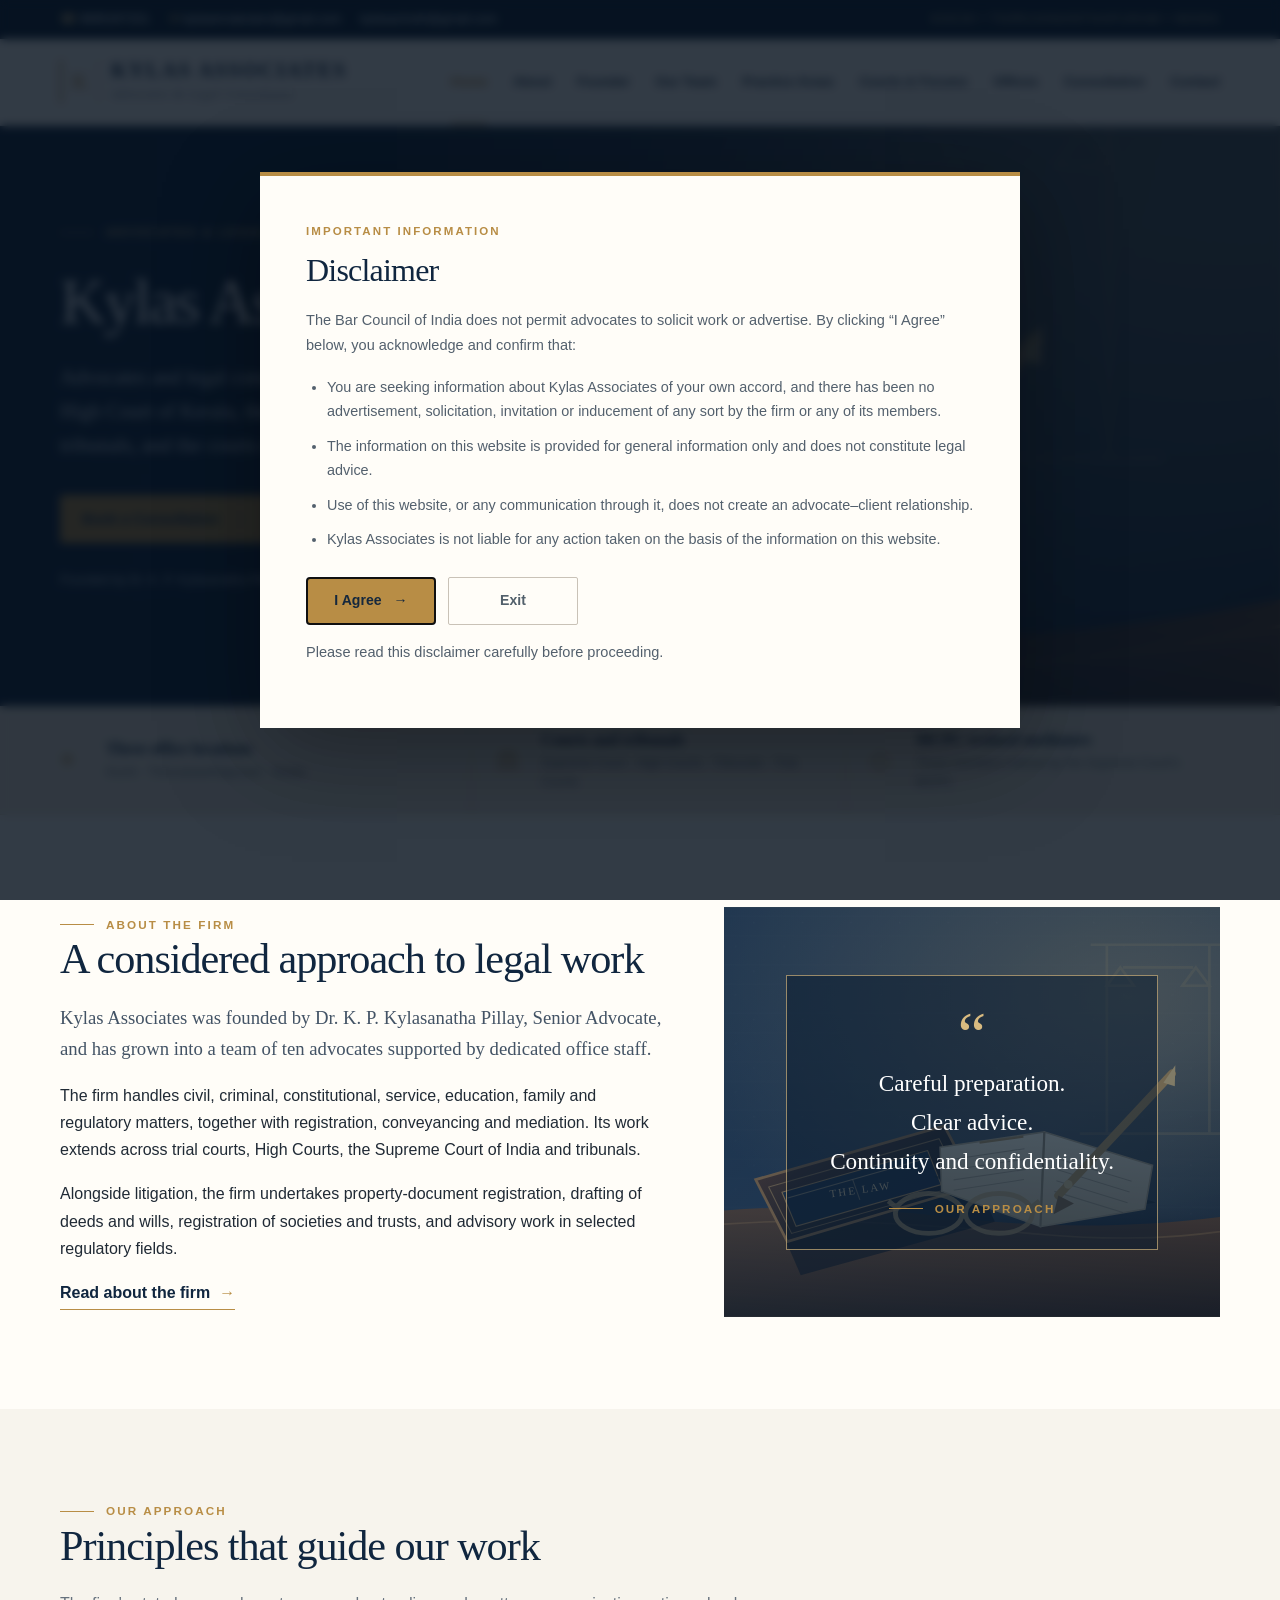
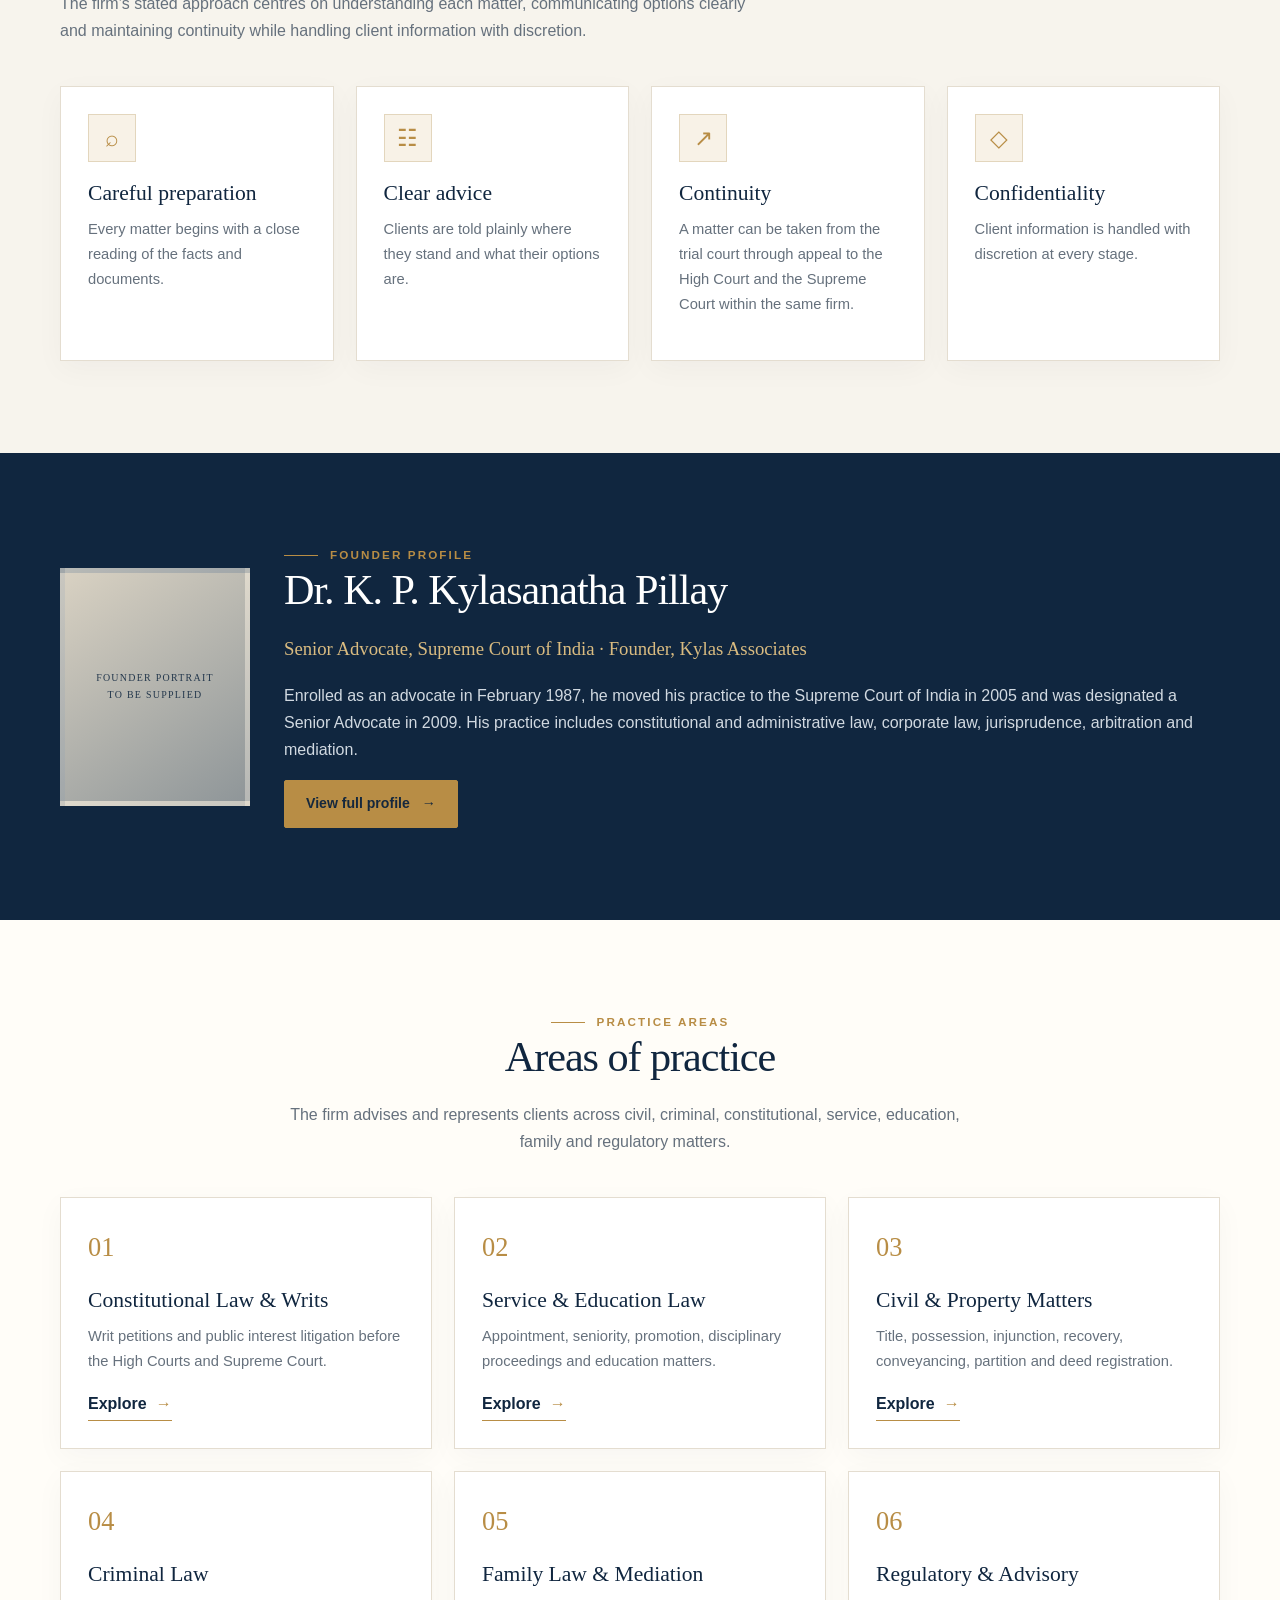
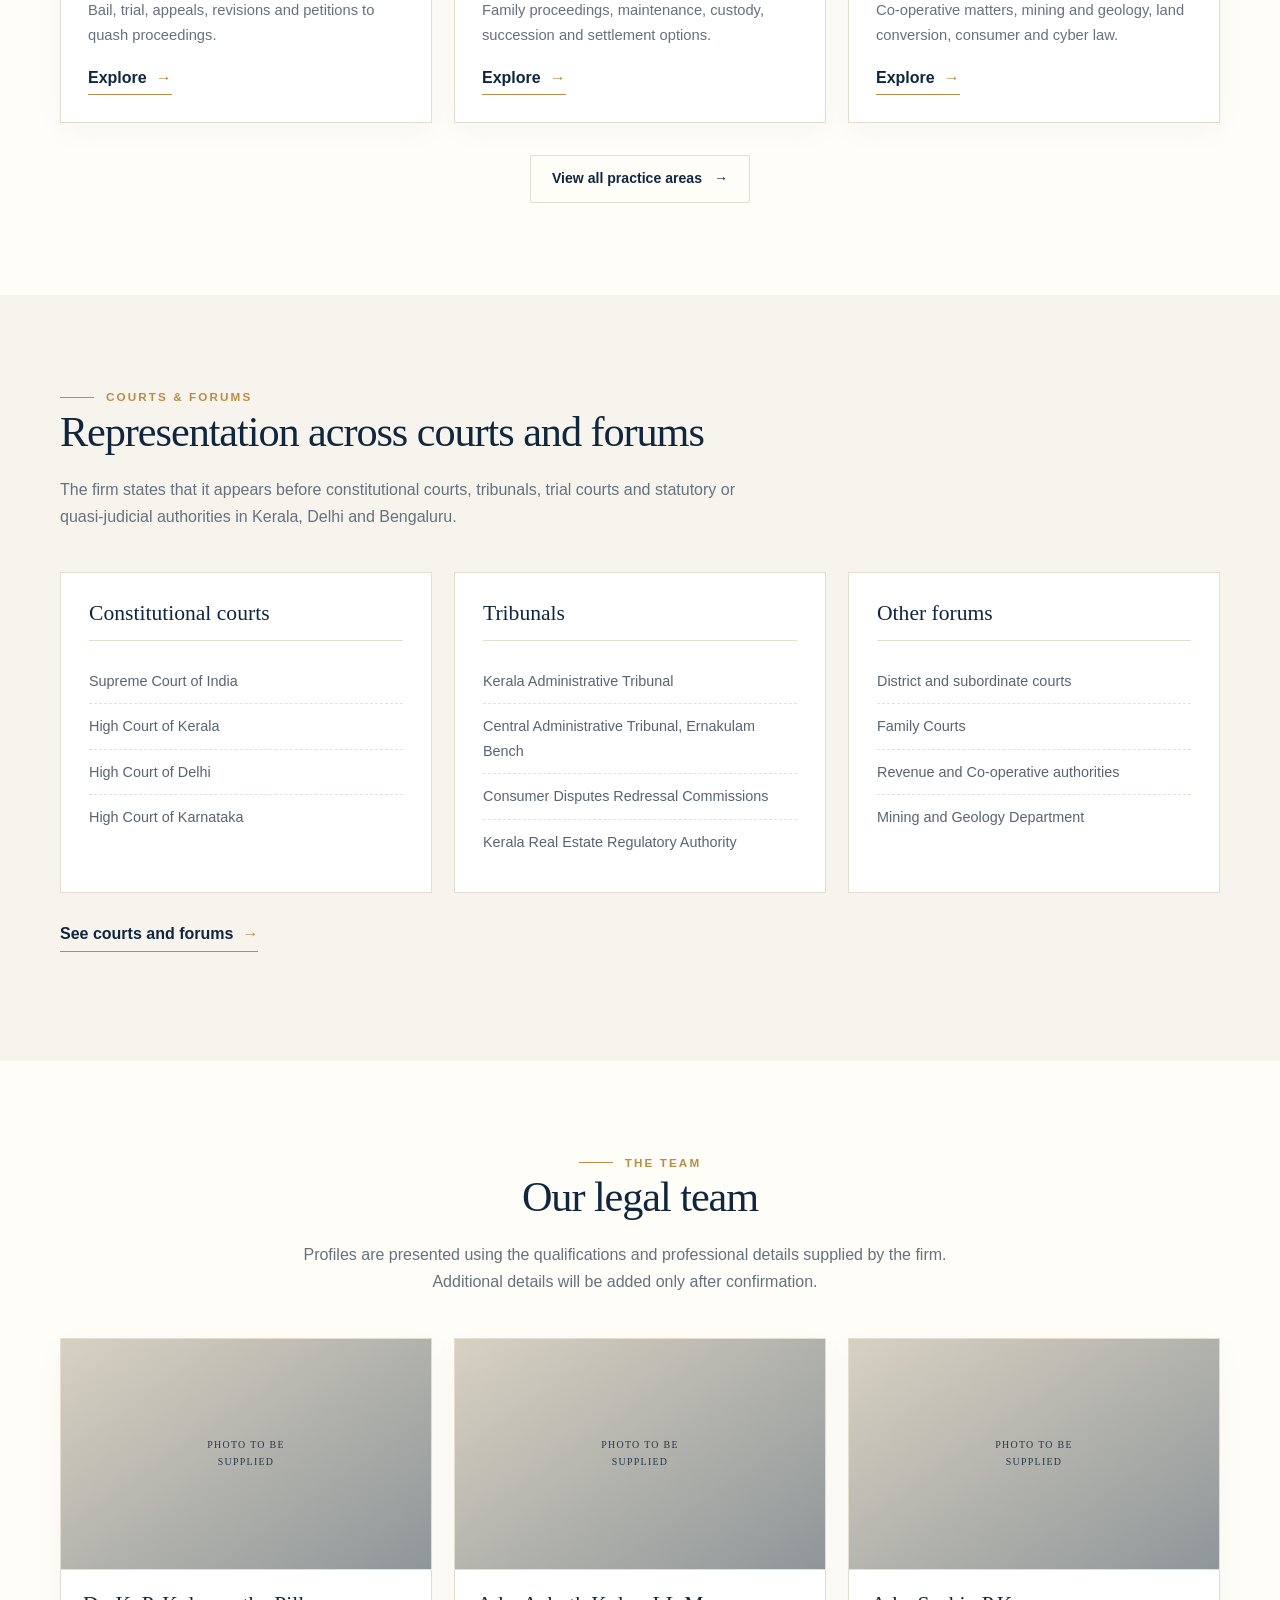
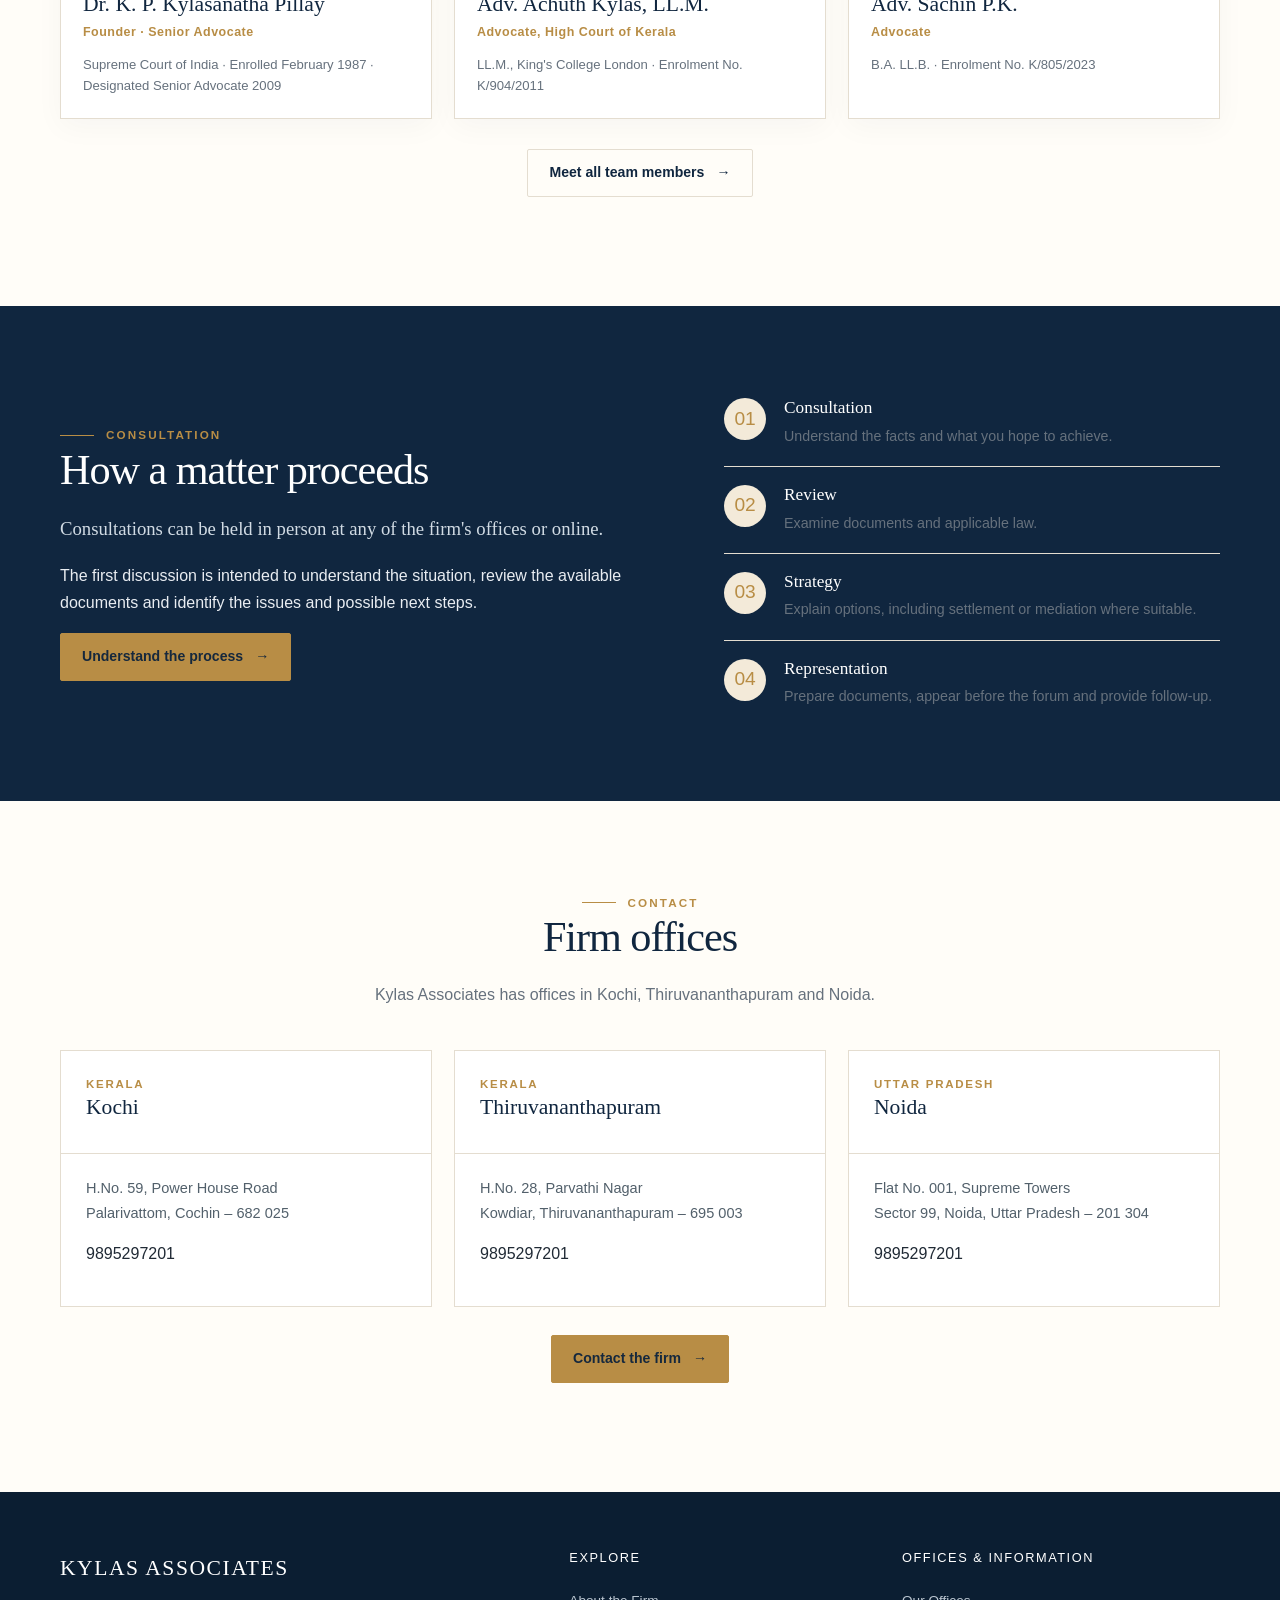
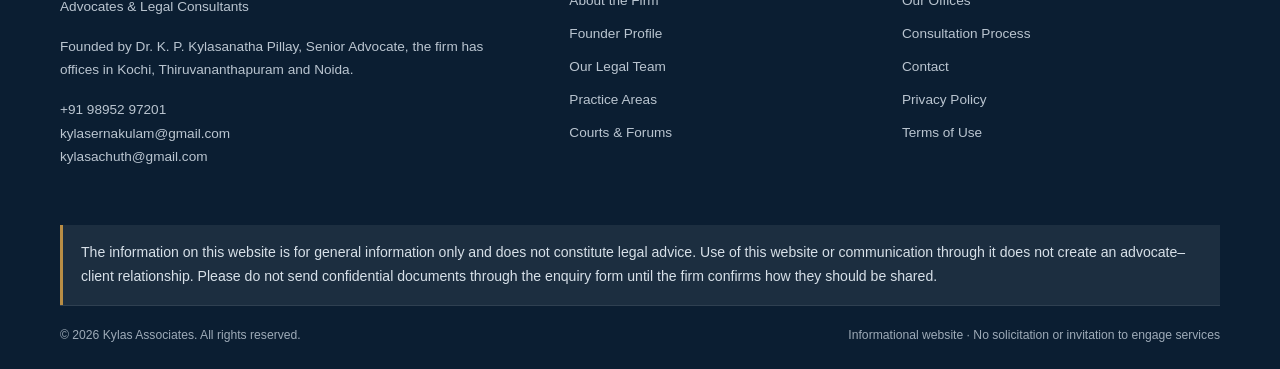
==== index.html @ 1968334d "Add Kylas Associates website Co-Authored-By: Claude Opus 5.5 <noreply@anthropic.com>" ====
<!doctype html><html lang="en"><head><meta charset="utf-8"><meta name="viewport" content="width=device-width, initial-scale=1"><meta name="theme-color" content="#10263f"><meta name="description" content="Kylas Associates is a law firm with offices in Kochi, Thiruvananthapuram and Noida, handling civil, criminal, constitutional, service, education, family and regulatory matters."><title>Kylas Associates — Advocates &amp; Legal Consultants | Kylas Associates</title><link rel="icon" href="assets/images/favicon.svg" type="image/svg+xml"><link rel="stylesheet" href="assets/css/styles.css"><script type="application/ld+json">{"@context": "https://schema.org", "@type": "LegalService", "name": "Kylas Associates", "description": "Advocates and legal consultants with offices in Kochi, Thiruvananthapuram and Noida.", "telephone": "+91 9895297201", "email": ["kylasernakulam@gmail.com", "kylasachuth@gmail.com"], "founder": {"@type": "Person", "name": "Dr. K. P. Kylasanatha Pillay", "jobTitle": "Senior Advocate, Supreme Court of India"}, "address": [{"@type": "PostalAddress", "streetAddress": "H.No. 59, Power House Road, Palarivattom", "addressLocality": "Cochin", "postalCode": "682025", "addressCountry": "IN"}, {"@type": "PostalAddress", "streetAddress": "H.No. 28, Parvathi Nagar, Kowdiar", "addressLocality": "Thiruvananthapuram", "postalCode": "695003", "addressCountry": "IN"}, {"@type": "PostalAddress", "streetAddress": "Flat No. 001, Supreme Towers, Sector 99", "addressLocality": "Noida", "addressRegion": "Uttar Pradesh", "postalCode": "201304", "addressCountry": "IN"}], "areaServed": ["Kerala", "Delhi", "Karnataka", "Bengaluru", "Noida"]}</script></head><body class=""><a class="skip-link" href="#main">Skip to content</a>
<div class="topbar"><div class="container topbar-inner"><div class="topbar-contact"><a href="tel:+919895297201"><span class="gold">☎</span> 9895297201</a><a href="mailto:kylasernakulam@gmail.com"><span class="gold">✉</span> kylasernakulam@gmail.com</a><a href="mailto:kylasachuth@gmail.com">kylasachuth@gmail.com</a></div><div class="topbar-note">KOCHI <span class="gold">•</span> THIRUVANANTHAPURAM <span class="gold">•</span> NOIDA</div></div></div>
<header class="site-header"><div class="container nav-wrap"><a class="brand" href="index.html" aria-label="Kylas Associates home"><span class="brand-mark">K</span><span><span class="brand-name">KYLAS ASSOCIATES</span><span class="brand-sub">Advocates &amp; Legal Consultants</span></span></a><button class="menu-toggle" id="menuToggle" aria-label="Open navigation menu" aria-expanded="false" aria-controls="mainNav">☰ Menu</button><nav class="main-nav" id="mainNav" aria-label="Main navigation"><a href="index.html" data-nav>Home</a><a href="about.html" data-nav>About</a><a href="founder.html" data-nav>Founder</a><a href="team.html" data-nav>Our Team</a><a href="practice-areas.html" data-nav>Practice Areas</a><a href="courts-and-forums.html" data-nav>Courts & Forums</a><a href="locations.html" data-nav>Offices</a><a href="consultation.html" data-nav>Consultation</a><a href="contact.html" data-nav>Contact</a></nav></div></header><main id="main"><section class="hero"><div class="container"><div class="hero-content"><div class="eyebrow">Advocates &amp; Legal Consultants</div><h1>Kylas Associates</h1><p class="lead">Advocates and legal consultants appearing before the Supreme Court of India, the High Court of Kerala, the High Court of Delhi, the High Court of Karnataka, tribunals, and the courts of Ernakulam, Thiruvananthapuram and Bengaluru.</p><div class="hero-actions"><a class="btn" href="contact.html">Book a Consultation <span>→</span></a><a class="btn btn-outline" href="practice-areas.html">Areas of Practice <span>→</span></a></div><p class="hero-footnote">Founded by Dr. K. P. Kylasanatha Pillay, Senior Advocate. Offices in Kochi, Thiruvananthapuram and Noida.</p></div></div></section>
<section class="facts-strip"><div class="container facts-grid"><div class="fact"><span class="fact-icon">⌖</span><div><strong>Three office locations</strong><small>Kochi · Thiruvananthapuram · Noida</small></div></div><div class="fact"><span class="fact-icon">⚖</span><div><strong>Courts and tribunals</strong><small>Supreme Court · High Courts · Tribunals · Trial Courts</small></div></div><div class="fact"><span class="fact-icon">◇</span><div><strong>MCPC-trained mediators</strong><small>Three members trained by the Supreme Court's MCPC</small></div></div></div></section>
<section class="section"><div class="container split"><div><div class="eyebrow">About the firm</div><h2>A considered approach to legal work</h2><p class="lead">Kylas Associates was founded by Dr. K. P. Kylasanatha Pillay, Senior Advocate, and has grown into a team of ten advocates supported by dedicated office staff.</p><p>The firm handles civil, criminal, constitutional, service, education, family and regulatory matters, together with registration, conveyancing and mediation. Its work extends across trial courts, High Courts, the Supreme Court of India and tribunals.</p><p>Alongside litigation, the firm undertakes property-document registration, drafting of deeds and wills, registration of societies and trusts, and advisory work in selected regulatory fields.</p><a class="text-link" href="about.html">Read about the firm <span>→</span></a></div><div class="image-panel"><div class="image-panel-inner"><div class="quote-mark">“</div><p>Careful preparation.<br>Clear advice.<br>Continuity and confidentiality.</p><span class="eyebrow" style="justify-content:center">Our approach</span></div></div></div></section>
<section class="section alt"><div class="container"><div class="section-heading"><div class="eyebrow">Our approach</div><h2>Principles that guide our work</h2><p>The firm's stated approach centres on understanding each matter, communicating options clearly and maintaining continuity while handling client information with discretion.</p></div><div class="grid grid-4"><article class="card"><div class="icon-box">⌕</div><h3>Careful preparation</h3><p>Every matter begins with a close reading of the facts and documents.</p></article><article class="card"><div class="icon-box">☷</div><h3>Clear advice</h3><p>Clients are told plainly where they stand and what their options are.</p></article><article class="card"><div class="icon-box">↗</div><h3>Continuity</h3><p>A matter can be taken from the trial court through appeal to the High Court and the Supreme Court within the same firm.</p></article><article class="card"><div class="icon-box">◇</div><h3>Confidentiality</h3><p>Client information is handled with discretion at every stage.</p></article></div></div></section>
<section class="section dark"><div class="container"><div class="founder-panel" style="background:transparent;padding:0"><div class="portrait-placeholder" aria-label="Portrait placeholder for Dr. K. P. Kylasanatha Pillay"><span>Founder portrait to be supplied</span></div><div><div class="eyebrow">Founder profile</div><h2>Dr. K. P. Kylasanatha Pillay</h2><p class="lead" style="color:#d9bb80">Senior Advocate, Supreme Court of India · Founder, Kylas Associates</p><p>Enrolled as an advocate in February 1987, he moved his practice to the Supreme Court of India in 2005 and was designated a Senior Advocate in 2009. His practice includes constitutional and administrative law, corporate law, jurisprudence, arbitration and mediation.</p><a class="btn" href="founder.html">View full profile <span>→</span></a></div></div></div></section>
<section class="section"><div class="container"><div class="section-heading center"><div class="eyebrow">Practice areas</div><h2>Areas of practice</h2><p>The firm advises and represents clients across civil, criminal, constitutional, service, education, family and regulatory matters.</p></div><div class="grid grid-3"><article class="card"><div class="card-number">01</div><h3>Constitutional Law &amp; Writs</h3><p>Writ petitions and public interest litigation before the High Courts and Supreme Court.</p><a class="text-link" href="practice-areas.html#constitutional">Explore <span>→</span></a></article><article class="card"><div class="card-number">02</div><h3>Service &amp; Education Law</h3><p>Appointment, seniority, promotion, disciplinary proceedings and education matters.</p><a class="text-link" href="practice-areas.html#service">Explore <span>→</span></a></article><article class="card"><div class="card-number">03</div><h3>Civil &amp; Property Matters</h3><p>Title, possession, injunction, recovery, conveyancing, partition and deed registration.</p><a class="text-link" href="practice-areas.html#civil">Explore <span>→</span></a></article><article class="card"><div class="card-number">04</div><h3>Criminal Law</h3><p>Bail, trial, appeals, revisions and petitions to quash proceedings.</p><a class="text-link" href="practice-areas.html#criminal">Explore <span>→</span></a></article><article class="card"><div class="card-number">05</div><h3>Family Law &amp; Mediation</h3><p>Family proceedings, maintenance, custody, succession and settlement options.</p><a class="text-link" href="practice-areas.html#family">Explore <span>→</span></a></article><article class="card"><div class="card-number">06</div><h3>Regulatory &amp; Advisory</h3><p>Co-operative matters, mining and geology, land conversion, consumer and cyber law.</p><a class="text-link" href="practice-areas.html#regulatory">Explore <span>→</span></a></article></div><div style="margin-top:32px;text-align:center"><a class="btn btn-quiet" href="practice-areas.html">View all practice areas <span>→</span></a></div></div></section>
<section class="section alt"><div class="container"><div class="section-heading"><div class="eyebrow">Courts &amp; forums</div><h2>Representation across courts and forums</h2><p>The firm states that it appears before constitutional courts, tribunals, trial courts and statutory or quasi-judicial authorities in Kerala, Delhi and Bengaluru.</p></div><div class="grid grid-3"><div class="forum-group"><h3>Constitutional courts</h3><ul><li>Supreme Court of India</li><li>High Court of Kerala</li><li>High Court of Delhi</li><li>High Court of Karnataka</li></ul></div><div class="forum-group"><h3>Tribunals</h3><ul><li>Kerala Administrative Tribunal</li><li>Central Administrative Tribunal, Ernakulam Bench</li><li>Consumer Disputes Redressal Commissions</li><li>Kerala Real Estate Regulatory Authority</li></ul></div><div class="forum-group"><h3>Other forums</h3><ul><li>District and subordinate courts</li><li>Family Courts</li><li>Revenue and Co-operative authorities</li><li>Mining and Geology Department</li></ul></div></div><p style="margin-top:27px"><a class="text-link" href="courts-and-forums.html">See courts and forums <span>→</span></a></p></div></section>
<section class="section"><div class="container"><div class="section-heading center"><div class="eyebrow">The team</div><h2>Our legal team</h2><p>Profiles are presented using the qualifications and professional details supplied by the firm. Additional details will be added only after confirmation.</p></div><div class="grid grid-3"><article class="card team-card"><div class="portrait-placeholder"><span>Photo to be supplied</span></div><div class="team-card-body"><h3>Dr. K. P. Kylasanatha Pillay</h3><div class="team-role">Founder · Senior Advocate</div><div class="team-meta">Supreme Court of India · Enrolled February 1987 · Designated Senior Advocate 2009</div></div></article><article class="card team-card"><div class="portrait-placeholder"><span>Photo to be supplied</span></div><div class="team-card-body"><h3>Adv. Achuth Kylas, LL.M.</h3><div class="team-role">Advocate, High Court of Kerala</div><div class="team-meta">LL.M., King's College London · Enrolment No. K/904/2011</div></div></article><article class="card team-card"><div class="portrait-placeholder"><span>Photo to be supplied</span></div><div class="team-card-body"><h3>Adv. Sachin P.K.</h3><div class="team-role">Advocate</div><div class="team-meta">B.A. LL.B. · Enrolment No. K/805/2023</div></div></article></div><p style="margin-top:30px;text-align:center"><a class="btn btn-quiet" href="team.html">Meet all team members <span>→</span></a></p></div></section>
<section class="section dark"><div class="container split"><div><div class="eyebrow">Consultation</div><h2>How a matter proceeds</h2><p class="lead" style="color:#d1dbe4">Consultations can be held in person at any of the firm's offices or online.</p><p>The first discussion is intended to understand the situation, review the available documents and identify the issues and possible next steps.</p><a class="btn" href="consultation.html">Understand the process <span>→</span></a></div><div class="approach-list"><div class="approach-item"><div class="approach-symbol">01</div><div><h4>Consultation</h4><p>Understand the facts and what you hope to achieve.</p></div></div><div class="approach-item"><div class="approach-symbol">02</div><div><h4>Review</h4><p>Examine documents and applicable law.</p></div></div><div class="approach-item"><div class="approach-symbol">03</div><div><h4>Strategy</h4><p>Explain options, including settlement or mediation where suitable.</p></div></div><div class="approach-item"><div class="approach-symbol">04</div><div><h4>Representation</h4><p>Prepare documents, appear before the forum and provide follow-up.</p></div></div></div></div></section>
<section class="section"><div class="container"><div class="section-heading center"><div class="eyebrow">Contact</div><h2>Firm offices</h2><p>Kylas Associates has offices in Kochi, Thiruvananthapuram and Noida.</p></div><div class="grid grid-3"><div class="office-card"><div class="office-card-head"><div class="office-label">Kerala</div><h3>Kochi</h3></div><div class="office-card-body"><address>H.No. 59, Power House Road<br>Palarivattom, Cochin – 682 025</address><p style="margin-top:15px"><a href="tel:+919895297201">9895297201</a></p></div></div><div class="office-card"><div class="office-card-head"><div class="office-label">Kerala</div><h3>Thiruvananthapuram</h3></div><div class="office-card-body"><address>H.No. 28, Parvathi Nagar<br>Kowdiar, Thiruvananthapuram – 695 003</address><p style="margin-top:15px"><a href="tel:+919895297201">9895297201</a></p></div></div><div class="office-card"><div class="office-card-head"><div class="office-label">Uttar Pradesh</div><h3>Noida</h3></div><div class="office-card-body"><address>Flat No. 001, Supreme Towers<br>Sector 99, Noida, Uttar Pradesh – 201 304</address><p style="margin-top:15px"><a href="tel:+919895297201">9895297201</a></p></div></div></div><p style="margin-top:28px;text-align:center"><a class="btn" href="contact.html">Contact the firm <span>→</span></a></p></div></section></main><footer class="site-footer"><div class="container"><div class="footer-grid">
<div><div class="footer-brand">KYLAS ASSOCIATES</div><p>Advocates &amp; Legal Consultants</p><p>Founded by Dr. K. P. Kylasanatha Pillay, Senior Advocate, the firm has offices in Kochi, Thiruvananthapuram and Noida.</p><p><a href="tel:+919895297201">+91 98952 97201</a><br><a href="mailto:kylasernakulam@gmail.com">kylasernakulam@gmail.com</a><br><a href="mailto:kylasachuth@gmail.com">kylasachuth@gmail.com</a></p></div>
<div><h3>Explore</h3><ul><li><a href="about.html">About the Firm</a></li><li><a href="founder.html">Founder Profile</a></li><li><a href="team.html">Our Legal Team</a></li><li><a href="practice-areas.html">Practice Areas</a></li><li><a href="courts-and-forums.html">Courts &amp; Forums</a></li></ul></div>
<div><h3>Offices &amp; Information</h3><ul><li><a href="locations.html">Our Offices</a></li><li><a href="consultation.html">Consultation Process</a></li><li><a href="contact.html">Contact</a></li><li><a href="privacy-policy.html">Privacy Policy</a></li><li><a href="terms-of-use.html">Terms of Use</a></li></ul></div>
</div><div class="notice dark-notice small">The information on this website is for general information only and does not constitute legal advice. Use of this website or communication through it does not create an advocate–client relationship. Please do not send confidential documents through the enquiry form until the firm confirms how they should be shared.</div><div class="footer-bottom"><span>© 2026 Kylas Associates. All rights reserved.</span><span>Informational website · No solicitation or invitation to engage services</span></div></div></footer>
<button class="back-top" id="backTop" type="button" aria-label="Back to top">↑</button><div class="disclaimer-overlay" id="disclaimerOverlay" role="dialog" aria-modal="true" aria-labelledby="disclaimerTitle" aria-hidden="true"><div class="disclaimer-dialog"><div class="disclaimer-kicker">Important information</div><h2 id="disclaimerTitle">Disclaimer</h2><p>The Bar Council of India does not permit advocates to solicit work or advertise. By clicking “I Agree” below, you acknowledge and confirm that:</p><ul><li>You are seeking information about Kylas Associates of your own accord, and there has been no advertisement, solicitation, invitation or inducement of any sort by the firm or any of its members.</li><li>The information on this website is provided for general information only and does not constitute legal advice.</li><li>Use of this website, or any communication through it, does not create an advocate–client relationship.</li><li>Kylas Associates is not liable for any action taken on the basis of the information on this website.</li></ul><div class="disclaimer-actions"><button class="btn" id="agreeDisclaimer" type="button">I Agree <span aria-hidden="true">→</span></button><button class="btn disclaimer-exit" id="exitDisclaimer" type="button">Exit</button></div><p class="disclaimer-note">Please read this disclaimer carefully before proceeding.</p></div></div><script src="assets/js/site.js" defer></script></body></html>
---- assets/css/styles.css ----
:root{--navy:#10263f;--navy-2:#183552;--ink:#202a35;--muted:#66717d;--gold:#b88d45;--gold-light:#d9bb80;--cream:#f7f4ed;--paper:#fffdf8;--line:#e4ddd0;--white:#fff;--shadow:0 18px 48px rgba(16,38,63,.10);--serif:'Playfair Display',Georgia,serif;--sans:'DM Sans',Arial,sans-serif;--radius:3px}
*{box-sizing:border-box}html{scroll-behavior:smooth;scroll-padding-top:100px}body{margin:0;background:var(--paper);color:var(--ink);font-family:var(--sans);font-size:16px;line-height:1.7}body.modal-open{overflow:hidden}img{max-width:100%;display:block}a{color:inherit;text-decoration:none}a:hover{color:var(--gold)}button,input,select,textarea{font:inherit}.skip-link{position:absolute;left:-9999px;top:8px;z-index:1000;background:#fff;padding:10px 14px}.skip-link:focus{left:12px}.container{width:min(1160px,calc(100% - 48px));margin-inline:auto}.eyebrow{display:flex;align-items:center;gap:12px;color:var(--gold);font-size:.73rem;font-weight:700;letter-spacing:.18em;text-transform:uppercase}.eyebrow:before{content:"";width:34px;height:1px;background:var(--gold)}h1,h2,h3,h4{font-family:var(--serif);font-weight:500;line-height:1.2;color:var(--navy);margin:0 0 18px}h1{font-size:clamp(2.7rem,5vw,4.8rem);letter-spacing:-.035em}h2{font-size:clamp(2rem,3.3vw,3rem);letter-spacing:-.025em}h3{font-size:1.35rem}h4{font-size:1.08rem}p{margin:0 0 17px}.lead{font-family:var(--serif);font-size:1.17rem;line-height:1.65;color:#435365}.muted{color:var(--muted)}.small{font-size:.88rem}.section{padding:92px 0}.section.alt{background:var(--cream)}.section.dark{background:var(--navy);color:#e9edf2}.section.dark h2,.section.dark h3,.section.dark h4{color:#fff}.section-heading{max-width:720px;margin-bottom:42px}.section-heading.center{text-align:center;margin-inline:auto}.section-heading.center .eyebrow{justify-content:center}.section-heading p{color:var(--muted);max-width:690px}.section.dark .section-heading p{color:#c9d2dc}.btn{display:inline-flex;align-items:center;justify-content:center;gap:12px;min-height:48px;padding:11px 21px;border:1px solid var(--gold);border-radius:2px;background:var(--gold);color:#15283d;font-size:.88rem;font-weight:700;transition:transform .2s,background .2s,border-color .2s}.btn:hover{transform:translateY(-2px);background:var(--gold-light);border-color:var(--gold-light);color:#15283d}.btn-outline{background:transparent;color:var(--white);border-color:rgba(255,255,255,.7)}.btn-outline:hover{background:#fff;color:var(--navy);border-color:#fff}.btn-quiet{background:transparent;color:var(--navy);border-color:var(--line)}.btn-quiet:hover{background:var(--cream);border-color:var(--gold)}.text-link{display:inline-flex;align-items:center;gap:9px;color:var(--navy);font-weight:700;border-bottom:1px solid var(--gold);padding-bottom:3px}.text-link span{color:var(--gold)}
/* utility / header */
.topbar{background:#0b1e32;color:#e6eaf0;font-size:.79rem}.topbar-inner{display:flex;justify-content:space-between;align-items:center;gap:18px;min-height:39px}.topbar-contact{display:flex;gap:19px;flex-wrap:wrap}.topbar a{color:#fff}.topbar .gold{color:var(--gold-light)}.topbar-note{color:#c7b58f;letter-spacing:.08em}.site-header{position:sticky;top:0;z-index:50;background:rgba(255,253,248,.97);backdrop-filter:blur(12px);border-bottom:1px solid rgba(16,38,63,.09)}.nav-wrap{min-height:84px;display:flex;align-items:center;justify-content:space-between;gap:24px}.brand{display:flex;align-items:center;gap:12px;min-width:245px}.brand-mark{width:39px;height:43px;display:grid;place-items:center;border-left:2px solid var(--gold);border-right:1px solid #d9c9a8;color:var(--gold);font-family:var(--serif);font-size:1.45rem}.brand-name{display:block;font-family:var(--serif);font-size:1.3rem;line-height:1.05;letter-spacing:.09em;color:var(--navy);font-weight:700}.brand-sub{display:block;font-family:var(--serif);font-size:.76rem;letter-spacing:.08em;font-style:italic;color:#66717d;margin-top:4px}.main-nav{display:flex;align-items:center;gap:clamp(12px,2vw,26px)}.main-nav a{font-size:.83rem;font-weight:600;color:#27384b;padding:32px 0 29px;border-bottom:2px solid transparent;white-space:nowrap}.main-nav a:hover,.main-nav a[aria-current=page]{color:var(--gold);border-color:var(--gold)}.menu-toggle{display:none;background:none;border:1px solid var(--line);color:var(--navy);padding:9px 12px;cursor:pointer}.page-hero{background:var(--navy);color:#fff;padding:74px 0 68px;position:relative;overflow:hidden}.page-hero:after{content:"";position:absolute;inset:0 0 0 42%;background:linear-gradient(90deg,var(--navy),rgba(16,38,63,.18)),url('../images/hero-law-library.svg') center/cover no-repeat;opacity:.65}.page-hero .container{position:relative;z-index:1}.page-hero h1{font-size:clamp(2.4rem,5vw,4rem);color:#fff;max-width:800px}.page-hero p{max-width:750px;color:#d7e0e8;font-family:var(--serif);font-size:1.18rem}.breadcrumbs{font-size:.8rem;color:#c0cad4;margin-bottom:20px}.breadcrumbs a{color:var(--gold-light)}
/* home hero */
.hero{position:relative;isolation:isolate;overflow:hidden;min-height:580px;background:var(--navy);color:white;display:flex;align-items:center}.hero:before{content:"";position:absolute;inset:0;z-index:-2;background:url('../images/hero-law-library.svg') center right/cover no-repeat}.hero:after{content:"";position:absolute;inset:0;z-index:-1;background:linear-gradient(90deg,#0e233b 0%,rgba(14,35,59,.97) 31%,rgba(14,35,59,.77) 54%,rgba(14,35,59,.14) 100%)}.hero-content{padding:92px 0;max-width:770px}.hero .eyebrow{color:var(--gold-light)}.hero h1{color:#fff;margin:22px 0 20px}.hero .lead{color:#e0e5eb;max-width:710px;font-size:clamp(1.12rem,1.6vw,1.35rem)}.hero-actions{display:flex;gap:13px;flex-wrap:wrap;margin-top:33px}.hero-footnote{font-size:.78rem;color:#c6d0d9;margin-top:27px;max-width:600px}.facts-strip{background:#f2eadc;border-bottom:1px solid #e4d5bb}.facts-grid{display:grid;grid-template-columns:1.1fr 1fr 1fr;align-items:stretch}.fact{display:flex;gap:16px;align-items:center;padding:23px 24px;border-right:1px solid #ddcba9}.fact:first-child{padding-left:0}.fact:last-child{border:0}.fact-icon{font-family:var(--serif);font-size:1.6rem;color:var(--gold);flex:0 0 30px}.fact strong{display:block;color:var(--navy);font-family:var(--serif);font-size:1rem;font-weight:600;line-height:1.4}.fact small{display:block;color:#626b73;font-size:.78rem;line-height:1.5;margin-top:3px}
/* cards */
.grid{display:grid;gap:22px}.grid-2{grid-template-columns:repeat(2,minmax(0,1fr))}.grid-3{grid-template-columns:repeat(3,minmax(0,1fr))}.grid-4{grid-template-columns:repeat(4,minmax(0,1fr))}.card{background:#fff;border:1px solid var(--line);padding:27px;box-shadow:0 8px 28px rgba(22,40,59,.035);height:100%}.card:hover{border-color:#c9ad79;box-shadow:var(--shadow)}.card-number{font-family:var(--serif);font-size:1.65rem;color:var(--gold);margin-bottom:18px}.card h3{margin-bottom:10px}.card p{font-size:.92rem;color:var(--muted);margin-bottom:16px}.icon-box{width:48px;height:48px;border:1px solid #e3d6bd;background:#f8f2e7;color:var(--gold);display:grid;place-items:center;font-family:var(--serif);font-size:1.45rem;margin-bottom:19px}.split{display:grid;grid-template-columns:1.1fr .9fr;gap:58px;align-items:center}.split.reverse{grid-template-columns:.9fr 1.1fr}.image-panel{min-height:410px;background:linear-gradient(140deg,#243d57,#0e233b);position:relative;overflow:hidden;display:grid;place-items:center}.image-panel:before{content:"";position:absolute;inset:0;background:url('../images/hero-law-library.svg') center/cover;opacity:.52}.image-panel-inner{position:relative;width:75%;padding:30px;border:1px solid rgba(221,190,130,.65);color:#fff;background:rgba(10,28,47,.52);text-align:center}.image-panel-inner .quote-mark{font-family:var(--serif);font-size:4rem;color:var(--gold-light);line-height:.9}.image-panel-inner p{font-family:var(--serif);font-size:1.45rem}.approach-list{display:grid;gap:18px}.approach-item{display:grid;grid-template-columns:45px 1fr;gap:15px;padding-bottom:18px;border-bottom:1px solid var(--line)}.approach-item:last-child{border:0;padding-bottom:0}.approach-symbol{width:42px;height:42px;border-radius:50%;background:#f3ead9;color:var(--gold);display:grid;place-items:center;font-size:1.2rem}.approach-item h4{margin:0 0 5px}.approach-item p{color:var(--muted);font-size:.89rem;margin:0}
/* founder / team */
.founder-panel{background:var(--navy);color:#e8edf2;padding:38px;display:grid;grid-template-columns:190px 1fr;gap:34px;align-items:center}.founder-panel h2,.founder-panel h3{color:#fff}.founder-panel p{color:#d1d9e1}.portrait-placeholder{aspect-ratio:4/5;background:linear-gradient(145deg,#d8d1c2,#8f9699);color:#23374c;display:grid;place-items:center;border:5px solid rgba(255,255,255,.16);font-family:var(--serif);font-size:2.3rem;letter-spacing:.08em}.portrait-placeholder span{display:block;text-align:center;font-size:.62rem;letter-spacing:.13em;text-transform:uppercase;max-width:120px}.team-card{padding:0;overflow:hidden}.team-card .portrait-placeholder{aspect-ratio:16/10;border:0;border-bottom:1px solid var(--line);font-size:2.1rem}.team-card-body{padding:22px}.team-card h3{margin-bottom:4px}.team-role{color:var(--gold);font-size:.78rem;font-weight:700;letter-spacing:.04em;margin-bottom:11px}.team-meta{font-size:.82rem;color:var(--muted);line-height:1.6}.team-card .text-link{font-size:.8rem;margin-top:8px}.tag-list{display:flex;flex-wrap:wrap;gap:8px;margin-top:13px}.tag{font-size:.73rem;padding:5px 9px;background:#f5f0e6;color:#4d5a67;border:1px solid #e8deca}
/* practice rows */
.practice-list{display:grid;grid-template-columns:repeat(2,minmax(0,1fr));gap:0 42px}.practice-row{display:grid;grid-template-columns:36px 1fr;gap:15px;padding:22px 0;border-bottom:1px solid var(--line)}.practice-row .n{font-family:var(--serif);font-size:1.25rem;color:var(--gold)}.practice-row h3{font-size:1.18rem;margin-bottom:6px}.practice-row p{margin:0;color:var(--muted);font-size:.89rem}.notice{padding:16px 18px;border-left:3px solid var(--gold);background:#f7f1e6;color:#52606c;font-size:.88rem}.dark-notice{background:rgba(255,255,255,.07);border-color:var(--gold);color:#d7e0e8}
/* courts / locations */
.forum-group{padding:28px;background:#fff;border:1px solid var(--line)}.forum-group h3{border-bottom:1px solid var(--line);padding-bottom:13px}.forum-group ul{list-style:none;padding:0;margin:0}.forum-group li{padding:10px 0;border-bottom:1px dashed #e7e0d5;color:#586471;font-size:.9rem}.forum-group li:last-child{border:0}.office-card{border:1px solid var(--line);background:#fff}.office-card-head{padding:24px 25px 14px;border-bottom:1px solid var(--line)}.office-card-body{padding:22px 25px}.office-card address{font-style:normal;color:#52606b;font-size:.91rem}.office-card .office-label{font-size:.72rem;text-transform:uppercase;letter-spacing:.15em;color:var(--gold);font-weight:700}.map-frame{width:100%;height:210px;border:0;display:block;filter:grayscale(1) contrast(.9)}.office-card .map-actions{padding:12px 22px;border-top:1px solid var(--line);font-size:.82rem}.office-card .map-actions a{color:var(--navy);font-weight:700}
/* consultation / FAQ / forms */
.steps{counter-reset:step;display:grid;grid-template-columns:repeat(5,minmax(0,1fr));gap:14px}.step{position:relative;padding:22px 17px;background:#fff;border:1px solid var(--line);min-height:180px}.step:before{counter-increment:step;content:"0" counter(step);display:block;font-family:var(--serif);font-size:1.8rem;color:var(--gold);margin-bottom:16px}.step h3{font-size:1.05rem;margin-bottom:8px}.step p{font-size:.82rem;color:var(--muted);margin:0}.faq-list{max-width:850px}.faq-item{border-bottom:1px solid var(--line)}.faq-question{width:100%;display:flex;justify-content:space-between;align-items:center;text-align:left;gap:20px;background:none;border:0;padding:20px 0;color:var(--navy);font-family:var(--serif);font-size:1.1rem;cursor:pointer}.faq-question span:last-child{font-family:var(--sans);color:var(--gold);font-size:1.3rem}.faq-answer{display:none;padding:0 34px 17px 0;color:var(--muted);font-size:.92rem}.faq-item.open .faq-answer{display:block}.faq-item.open .faq-question span:last-child{transform:rotate(45deg)}.contact-layout{display:grid;grid-template-columns:.85fr 1.15fr;gap:46px;align-items:start}.contact-info{background:var(--navy);color:#e9edf2;padding:32px}.contact-info h2,.contact-info h3{color:#fff}.contact-info a{color:#f1d59d}.contact-line{padding:15px 0;border-bottom:1px solid rgba(255,255,255,.15)}.contact-line:last-child{border:0}.contact-line strong{display:block;color:var(--gold-light);font-size:.72rem;text-transform:uppercase;letter-spacing:.13em;margin-bottom:5px}.form-card{background:#fff;padding:33px;border:1px solid var(--line);box-shadow:var(--shadow)}.form-grid{display:grid;grid-template-columns:repeat(2,minmax(0,1fr));gap:16px}.field{display:flex;flex-direction:column;gap:7px}.field.full{grid-column:1/-1}.field label{font-size:.79rem;color:#344252;font-weight:700}.field input,.field select,.field textarea{border:1px solid #dcd5c9;background:#fffdf9;padding:12px 13px;min-height:46px;color:var(--ink);outline:none;border-radius:1px}.field textarea{min-height:135px;resize:vertical}.field input:focus,.field select:focus,.field textarea:focus{border-color:var(--gold);box-shadow:0 0 0 3px rgba(184,141,69,.12)}.form-help{font-size:.79rem;color:var(--muted);margin:14px 0 20px}.form-status{font-size:.85rem;color:var(--navy);margin-top:14px;min-height:20px}
/* footer / legal */
.site-footer{background:#0b1e32;color:#c8d1da;padding:58px 0 24px}.footer-grid{display:grid;grid-template-columns:1.3fr .8fr .9fr;gap:50px;padding-bottom:40px}.footer-brand{color:#fff;font-family:var(--serif);font-size:1.35rem;letter-spacing:.07em;margin-bottom:8px}.site-footer h3{color:#fff;font-family:var(--sans);font-size:.8rem;letter-spacing:.12em;text-transform:uppercase;margin-bottom:18px}.site-footer p,.site-footer li{font-size:.85rem;color:#bac5d0}.site-footer ul{padding:0;margin:0;list-style:none}.site-footer li{padding:5px 0}.site-footer a:hover{color:var(--gold-light)}.footer-bottom{border-top:1px solid rgba(255,255,255,.15);padding-top:19px;display:flex;justify-content:space-between;gap:20px;flex-wrap:wrap;font-size:.76rem;color:#9eabb8}.legal-copy{max-width:850px}.legal-copy h2{font-size:1.5rem;margin-top:40px}.legal-copy h2:first-child{margin-top:0}.legal-copy p,.legal-copy li{color:#5b6772}.legal-copy ul{padding-left:22px}.back-top{position:fixed;right:22px;bottom:22px;width:43px;height:43px;background:var(--gold);color:var(--navy);display:grid;place-items:center;border:0;cursor:pointer;opacity:0;pointer-events:none;transition:opacity .2s;z-index:30}.back-top.visible{opacity:1;pointer-events:auto}
/* disclaimer */
.disclaimer-overlay{position:fixed;inset:0;background:rgba(5,17,30,.82);backdrop-filter:blur(5px);z-index:200;display:none;align-items:center;justify-content:center;padding:20px;overflow-y:auto}.disclaimer-overlay.active{display:flex}.disclaimer-dialog{width:min(760px,100%);background:#fffdf8;border-top:4px solid var(--gold);padding:clamp(25px,5vw,46px);box-shadow:0 25px 90px rgba(0,0,0,.35);max-height:calc(100vh - 40px);overflow:auto}.disclaimer-kicker{font-size:.72rem;letter-spacing:.18em;color:var(--gold);font-weight:700;text-transform:uppercase}.disclaimer-dialog h2{font-size:2rem;margin:9px 0 19px}.disclaimer-dialog p{font-size:.91rem;color:#53606d}.disclaimer-dialog ul{padding-left:21px;color:#53606d;font-size:.9rem}.disclaimer-dialog li{margin-bottom:10px}.disclaimer-actions{display:flex;gap:12px;margin-top:25px}.disclaimer-actions .btn{min-width:130px}.disclaimer-exit{background:transparent;border-color:#c9c2b7;color:#52606b}.disclaimer-note{font-size:.75rem;color:#828b94;margin-top:15px}
@media(max-width:1050px){.main-nav{gap:12px}.main-nav a{font-size:.76rem}.brand{min-width:210px}.brand-name{font-size:1.1rem}.steps{grid-template-columns:repeat(3,minmax(0,1fr))}}
@media(max-width:850px){.container{width:min(100% - 34px,720px)}.topbar-inner{padding:8px 0}.topbar-note{display:none}.nav-wrap{min-height:74px}.menu-toggle{display:block}.main-nav{display:none;position:absolute;top:100%;left:0;right:0;padding:10px 22px 22px;background:#fffdf8;border-bottom:1px solid var(--line);box-shadow:0 15px 24px rgba(16,38,63,.1);flex-direction:column;align-items:stretch;gap:0}.main-nav.open{display:flex}.main-nav a{padding:13px 0;border-bottom:1px solid #eee8de;font-size:.9rem}.hero{min-height:540px}.hero:after{background:linear-gradient(90deg,rgba(14,35,59,.98),rgba(14,35,59,.84) 70%,rgba(14,35,59,.6))}.hero-content{padding:78px 0}.facts-grid{grid-template-columns:1fr}.fact,.fact:first-child{padding:16px 0;border-right:0;border-bottom:1px solid #ddcba9}.fact:last-child{border:0}.section{padding:72px 0}.split,.split.reverse{grid-template-columns:1fr;gap:32px}.grid-3,.grid-4{grid-template-columns:repeat(2,minmax(0,1fr))}.founder-panel{grid-template-columns:140px 1fr;padding:27px}.contact-layout{grid-template-columns:1fr}.footer-grid{grid-template-columns:1fr 1fr;gap:30px}.footer-grid>div:first-child{grid-column:1/-1}.practice-list{gap:0 24px}}
@media(max-width:560px){body{font-size:15px}.container{width:calc(100% - 30px)}.topbar-inner{justify-content:center}.topbar-contact{justify-content:center;gap:7px 13px;font-size:.72rem}.brand{min-width:0}.brand-mark{width:32px;height:37px}.brand-name{font-size:1rem;letter-spacing:.05em}.brand-sub{font-size:.65rem}.hero{min-height:560px}.hero-content{padding:64px 0}.hero h1{font-size:2.65rem}.hero .lead{font-size:1.05rem}.hero-actions{flex-direction:column;align-items:stretch;max-width:280px}.page-hero{padding:58px 0}.page-hero h1{font-size:2.4rem}.grid-2,.grid-3,.grid-4,.practice-list{grid-template-columns:1fr}.section{padding:60px 0}.section-heading{margin-bottom:30px}.founder-panel{grid-template-columns:1fr;padding:24px}.founder-panel .portrait-placeholder{max-width:160px}.steps{grid-template-columns:1fr 1fr}.step{min-height:160px}.footer-grid{grid-template-columns:1fr;gap:25px}.footer-grid>div:first-child{grid-column:auto}.form-grid{grid-template-columns:1fr}.field.full{grid-column:auto}.form-card,.contact-info{padding:23px}.disclaimer-actions{flex-direction:column}.disclaimer-actions .btn{width:100%}.footer-bottom{display:block}.footer-bottom span{display:block;margin-top:8px}}
@media(prefers-reduced-motion:reduce){html{scroll-behavior:auto}*,*:before,*:after{transition:none!important;animation:none!important}}
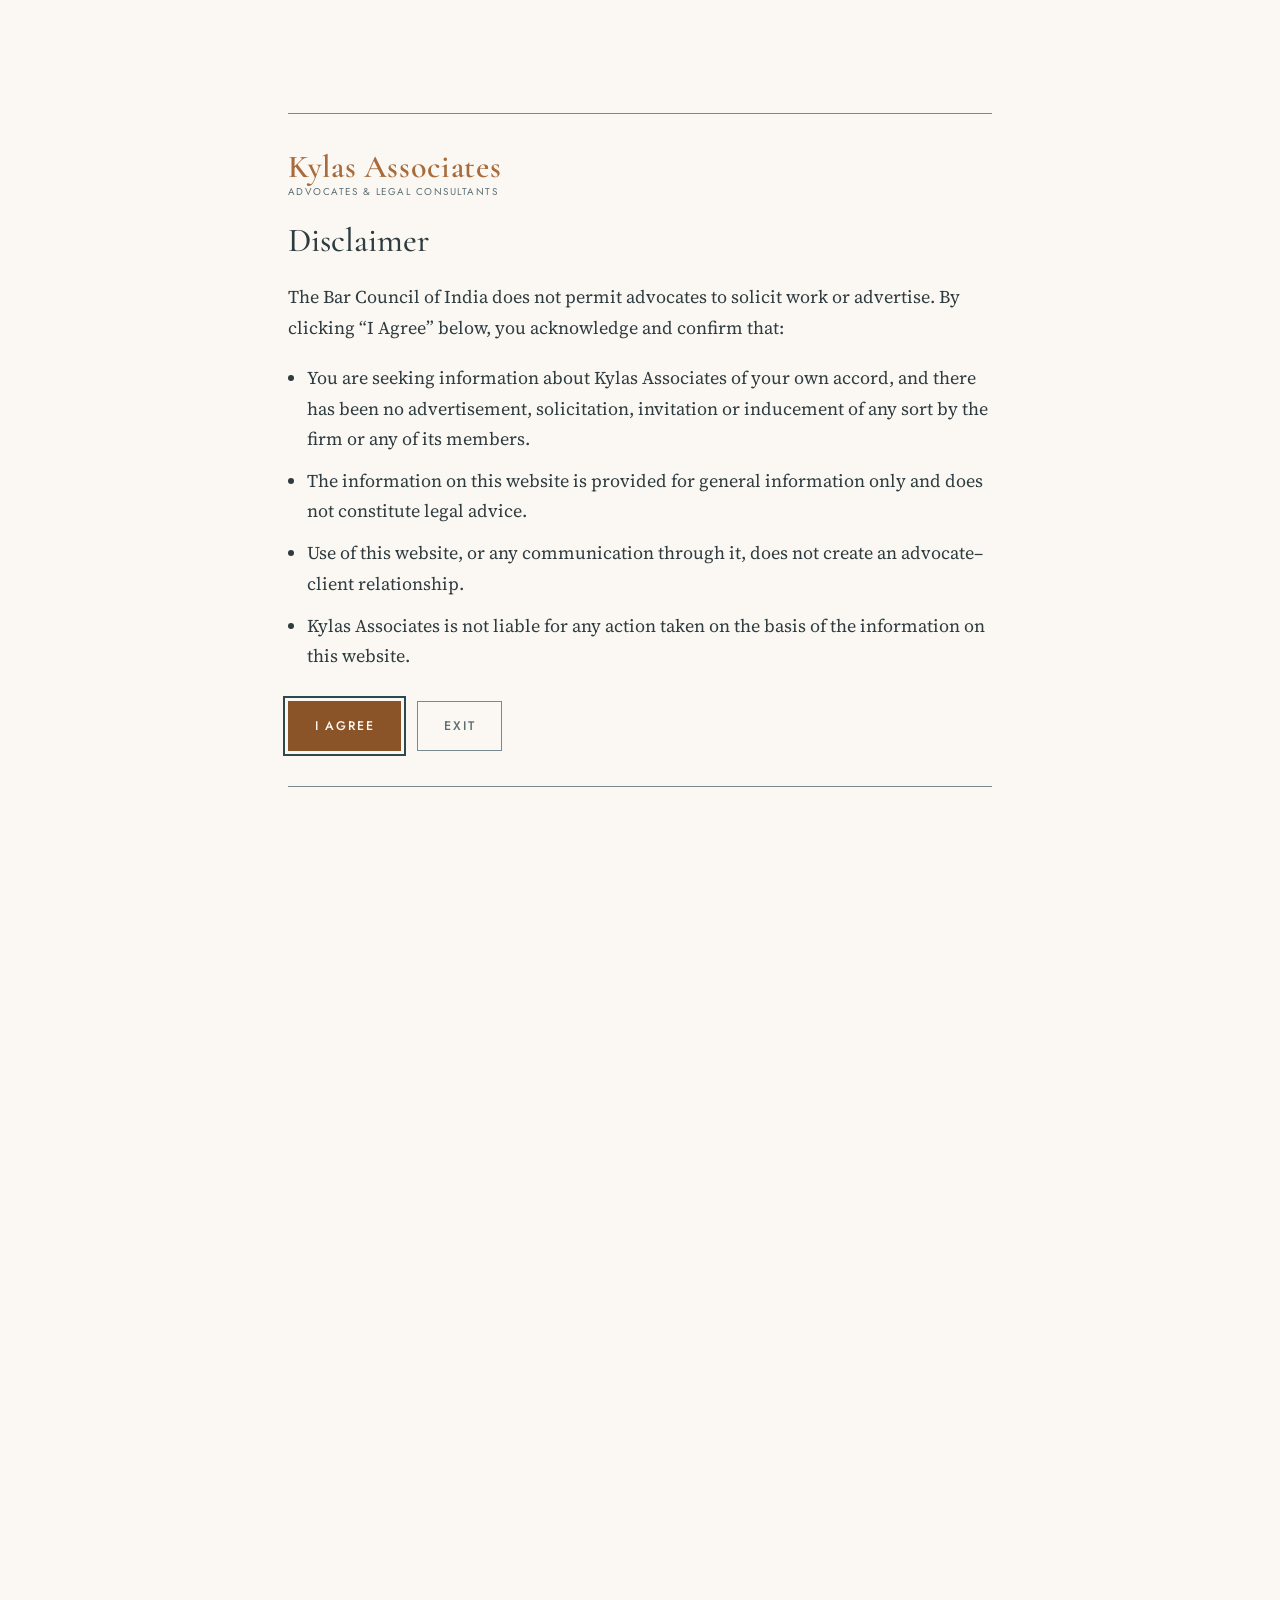
==== commit 07eb8152: "Rebuild website from finalised content document New calm cream/slate/copper design, Bar Council disc" ====
--- a/index.html
+++ b/index.html
@@ -1,17 +1,124 @@
-<!doctype html><html lang="en"><head><meta charset="utf-8"><meta name="viewport" content="width=device-width, initial-scale=1"><meta name="theme-color" content="#10263f"><meta name="description" content="Kylas Associates is a law firm with offices in Kochi, Thiruvananthapuram and Noida, handling civil, criminal, constitutional, service, education, family and regulatory matters."><title>Kylas Associates — Advocates &amp; Legal Consultants | Kylas Associates</title><link rel="icon" href="assets/images/favicon.svg" type="image/svg+xml"><link rel="stylesheet" href="assets/css/styles.css"><script type="application/ld+json">{"@context": "https://schema.org", "@type": "LegalService", "name": "Kylas Associates", "description": "Advocates and legal consultants with offices in Kochi, Thiruvananthapuram and Noida.", "telephone": "+91 9895297201", "email": ["kylasernakulam@gmail.com", "kylasachuth@gmail.com"], "founder": {"@type": "Person", "name": "Dr. K. P. Kylasanatha Pillay", "jobTitle": "Senior Advocate, Supreme Court of India"}, "address": [{"@type": "PostalAddress", "streetAddress": "H.No. 59, Power House Road, Palarivattom", "addressLocality": "Cochin", "postalCode": "682025", "addressCountry": "IN"}, {"@type": "PostalAddress", "streetAddress": "H.No. 28, Parvathi Nagar, Kowdiar", "addressLocality": "Thiruvananthapuram", "postalCode": "695003", "addressCountry": "IN"}, {"@type": "PostalAddress", "streetAddress": "Flat No. 001, Supreme Towers, Sector 99", "addressLocality": "Noida", "addressRegion": "Uttar Pradesh", "postalCode": "201304", "addressCountry": "IN"}], "areaServed": ["Kerala", "Delhi", "Karnataka", "Bengaluru", "Noida"]}</script></head><body class=""><a class="skip-link" href="#main">Skip to content</a>
-<div class="topbar"><div class="container topbar-inner"><div class="topbar-contact"><a href="tel:+919895297201"><span class="gold">☎</span> 9895297201</a><a href="mailto:kylasernakulam@gmail.com"><span class="gold">✉</span> kylasernakulam@gmail.com</a><a href="mailto:kylasachuth@gmail.com">kylasachuth@gmail.com</a></div><div class="topbar-note">KOCHI <span class="gold">•</span> THIRUVANANTHAPURAM <span class="gold">•</span> NOIDA</div></div></div>
-<header class="site-header"><div class="container nav-wrap"><a class="brand" href="index.html" aria-label="Kylas Associates home"><span class="brand-mark">K</span><span><span class="brand-name">KYLAS ASSOCIATES</span><span class="brand-sub">Advocates &amp; Legal Consultants</span></span></a><button class="menu-toggle" id="menuToggle" aria-label="Open navigation menu" aria-expanded="false" aria-controls="mainNav">☰ Menu</button><nav class="main-nav" id="mainNav" aria-label="Main navigation"><a href="index.html" data-nav>Home</a><a href="about.html" data-nav>About</a><a href="founder.html" data-nav>Founder</a><a href="team.html" data-nav>Our Team</a><a href="practice-areas.html" data-nav>Practice Areas</a><a href="courts-and-forums.html" data-nav>Courts & Forums</a><a href="locations.html" data-nav>Offices</a><a href="consultation.html" data-nav>Consultation</a><a href="contact.html" data-nav>Contact</a></nav></div></header><main id="main"><section class="hero"><div class="container"><div class="hero-content"><div class="eyebrow">Advocates &amp; Legal Consultants</div><h1>Kylas Associates</h1><p class="lead">Advocates and legal consultants appearing before the Supreme Court of India, the High Court of Kerala, the High Court of Delhi, the High Court of Karnataka, tribunals, and the courts of Ernakulam, Thiruvananthapuram and Bengaluru.</p><div class="hero-actions"><a class="btn" href="contact.html">Book a Consultation <span>→</span></a><a class="btn btn-outline" href="practice-areas.html">Areas of Practice <span>→</span></a></div><p class="hero-footnote">Founded by Dr. K. P. Kylasanatha Pillay, Senior Advocate. Offices in Kochi, Thiruvananthapuram and Noida.</p></div></div></section>
-<section class="facts-strip"><div class="container facts-grid"><div class="fact"><span class="fact-icon">⌖</span><div><strong>Three office locations</strong><small>Kochi · Thiruvananthapuram · Noida</small></div></div><div class="fact"><span class="fact-icon">⚖</span><div><strong>Courts and tribunals</strong><small>Supreme Court · High Courts · Tribunals · Trial Courts</small></div></div><div class="fact"><span class="fact-icon">◇</span><div><strong>MCPC-trained mediators</strong><small>Three members trained by the Supreme Court's MCPC</small></div></div></div></section>
-<section class="section"><div class="container split"><div><div class="eyebrow">About the firm</div><h2>A considered approach to legal work</h2><p class="lead">Kylas Associates was founded by Dr. K. P. Kylasanatha Pillay, Senior Advocate, and has grown into a team of ten advocates supported by dedicated office staff.</p><p>The firm handles civil, criminal, constitutional, service, education, family and regulatory matters, together with registration, conveyancing and mediation. Its work extends across trial courts, High Courts, the Supreme Court of India and tribunals.</p><p>Alongside litigation, the firm undertakes property-document registration, drafting of deeds and wills, registration of societies and trusts, and advisory work in selected regulatory fields.</p><a class="text-link" href="about.html">Read about the firm <span>→</span></a></div><div class="image-panel"><div class="image-panel-inner"><div class="quote-mark">“</div><p>Careful preparation.<br>Clear advice.<br>Continuity and confidentiality.</p><span class="eyebrow" style="justify-content:center">Our approach</span></div></div></div></section>
-<section class="section alt"><div class="container"><div class="section-heading"><div class="eyebrow">Our approach</div><h2>Principles that guide our work</h2><p>The firm's stated approach centres on understanding each matter, communicating options clearly and maintaining continuity while handling client information with discretion.</p></div><div class="grid grid-4"><article class="card"><div class="icon-box">⌕</div><h3>Careful preparation</h3><p>Every matter begins with a close reading of the facts and documents.</p></article><article class="card"><div class="icon-box">☷</div><h3>Clear advice</h3><p>Clients are told plainly where they stand and what their options are.</p></article><article class="card"><div class="icon-box">↗</div><h3>Continuity</h3><p>A matter can be taken from the trial court through appeal to the High Court and the Supreme Court within the same firm.</p></article><article class="card"><div class="icon-box">◇</div><h3>Confidentiality</h3><p>Client information is handled with discretion at every stage.</p></article></div></div></section>
-<section class="section dark"><div class="container"><div class="founder-panel" style="background:transparent;padding:0"><div class="portrait-placeholder" aria-label="Portrait placeholder for Dr. K. P. Kylasanatha Pillay"><span>Founder portrait to be supplied</span></div><div><div class="eyebrow">Founder profile</div><h2>Dr. K. P. Kylasanatha Pillay</h2><p class="lead" style="color:#d9bb80">Senior Advocate, Supreme Court of India · Founder, Kylas Associates</p><p>Enrolled as an advocate in February 1987, he moved his practice to the Supreme Court of India in 2005 and was designated a Senior Advocate in 2009. His practice includes constitutional and administrative law, corporate law, jurisprudence, arbitration and mediation.</p><a class="btn" href="founder.html">View full profile <span>→</span></a></div></div></div></section>
-<section class="section"><div class="container"><div class="section-heading center"><div class="eyebrow">Practice areas</div><h2>Areas of practice</h2><p>The firm advises and represents clients across civil, criminal, constitutional, service, education, family and regulatory matters.</p></div><div class="grid grid-3"><article class="card"><div class="card-number">01</div><h3>Constitutional Law &amp; Writs</h3><p>Writ petitions and public interest litigation before the High Courts and Supreme Court.</p><a class="text-link" href="practice-areas.html#constitutional">Explore <span>→</span></a></article><article class="card"><div class="card-number">02</div><h3>Service &amp; Education Law</h3><p>Appointment, seniority, promotion, disciplinary proceedings and education matters.</p><a class="text-link" href="practice-areas.html#service">Explore <span>→</span></a></article><article class="card"><div class="card-number">03</div><h3>Civil &amp; Property Matters</h3><p>Title, possession, injunction, recovery, conveyancing, partition and deed registration.</p><a class="text-link" href="practice-areas.html#civil">Explore <span>→</span></a></article><article class="card"><div class="card-number">04</div><h3>Criminal Law</h3><p>Bail, trial, appeals, revisions and petitions to quash proceedings.</p><a class="text-link" href="practice-areas.html#criminal">Explore <span>→</span></a></article><article class="card"><div class="card-number">05</div><h3>Family Law &amp; Mediation</h3><p>Family proceedings, maintenance, custody, succession and settlement options.</p><a class="text-link" href="practice-areas.html#family">Explore <span>→</span></a></article><article class="card"><div class="card-number">06</div><h3>Regulatory &amp; Advisory</h3><p>Co-operative matters, mining and geology, land conversion, consumer and cyber law.</p><a class="text-link" href="practice-areas.html#regulatory">Explore <span>→</span></a></article></div><div style="margin-top:32px;text-align:center"><a class="btn btn-quiet" href="practice-areas.html">View all practice areas <span>→</span></a></div></div></section>
-<section class="section alt"><div class="container"><div class="section-heading"><div class="eyebrow">Courts &amp; forums</div><h2>Representation across courts and forums</h2><p>The firm states that it appears before constitutional courts, tribunals, trial courts and statutory or quasi-judicial authorities in Kerala, Delhi and Bengaluru.</p></div><div class="grid grid-3"><div class="forum-group"><h3>Constitutional courts</h3><ul><li>Supreme Court of India</li><li>High Court of Kerala</li><li>High Court of Delhi</li><li>High Court of Karnataka</li></ul></div><div class="forum-group"><h3>Tribunals</h3><ul><li>Kerala Administrative Tribunal</li><li>Central Administrative Tribunal, Ernakulam Bench</li><li>Consumer Disputes Redressal Commissions</li><li>Kerala Real Estate Regulatory Authority</li></ul></div><div class="forum-group"><h3>Other forums</h3><ul><li>District and subordinate courts</li><li>Family Courts</li><li>Revenue and Co-operative authorities</li><li>Mining and Geology Department</li></ul></div></div><p style="margin-top:27px"><a class="text-link" href="courts-and-forums.html">See courts and forums <span>→</span></a></p></div></section>
-<section class="section"><div class="container"><div class="section-heading center"><div class="eyebrow">The team</div><h2>Our legal team</h2><p>Profiles are presented using the qualifications and professional details supplied by the firm. Additional details will be added only after confirmation.</p></div><div class="grid grid-3"><article class="card team-card"><div class="portrait-placeholder"><span>Photo to be supplied</span></div><div class="team-card-body"><h3>Dr. K. P. Kylasanatha Pillay</h3><div class="team-role">Founder · Senior Advocate</div><div class="team-meta">Supreme Court of India · Enrolled February 1987 · Designated Senior Advocate 2009</div></div></article><article class="card team-card"><div class="portrait-placeholder"><span>Photo to be supplied</span></div><div class="team-card-body"><h3>Adv. Achuth Kylas, LL.M.</h3><div class="team-role">Advocate, High Court of Kerala</div><div class="team-meta">LL.M., King's College London · Enrolment No. K/904/2011</div></div></article><article class="card team-card"><div class="portrait-placeholder"><span>Photo to be supplied</span></div><div class="team-card-body"><h3>Adv. Sachin P.K.</h3><div class="team-role">Advocate</div><div class="team-meta">B.A. LL.B. · Enrolment No. K/805/2023</div></div></article></div><p style="margin-top:30px;text-align:center"><a class="btn btn-quiet" href="team.html">Meet all team members <span>→</span></a></p></div></section>
-<section class="section dark"><div class="container split"><div><div class="eyebrow">Consultation</div><h2>How a matter proceeds</h2><p class="lead" style="color:#d1dbe4">Consultations can be held in person at any of the firm's offices or online.</p><p>The first discussion is intended to understand the situation, review the available documents and identify the issues and possible next steps.</p><a class="btn" href="consultation.html">Understand the process <span>→</span></a></div><div class="approach-list"><div class="approach-item"><div class="approach-symbol">01</div><div><h4>Consultation</h4><p>Understand the facts and what you hope to achieve.</p></div></div><div class="approach-item"><div class="approach-symbol">02</div><div><h4>Review</h4><p>Examine documents and applicable law.</p></div></div><div class="approach-item"><div class="approach-symbol">03</div><div><h4>Strategy</h4><p>Explain options, including settlement or mediation where suitable.</p></div></div><div class="approach-item"><div class="approach-symbol">04</div><div><h4>Representation</h4><p>Prepare documents, appear before the forum and provide follow-up.</p></div></div></div></div></section>
-<section class="section"><div class="container"><div class="section-heading center"><div class="eyebrow">Contact</div><h2>Firm offices</h2><p>Kylas Associates has offices in Kochi, Thiruvananthapuram and Noida.</p></div><div class="grid grid-3"><div class="office-card"><div class="office-card-head"><div class="office-label">Kerala</div><h3>Kochi</h3></div><div class="office-card-body"><address>H.No. 59, Power House Road<br>Palarivattom, Cochin – 682 025</address><p style="margin-top:15px"><a href="tel:+919895297201">9895297201</a></p></div></div><div class="office-card"><div class="office-card-head"><div class="office-label">Kerala</div><h3>Thiruvananthapuram</h3></div><div class="office-card-body"><address>H.No. 28, Parvathi Nagar<br>Kowdiar, Thiruvananthapuram – 695 003</address><p style="margin-top:15px"><a href="tel:+919895297201">9895297201</a></p></div></div><div class="office-card"><div class="office-card-head"><div class="office-label">Uttar Pradesh</div><h3>Noida</h3></div><div class="office-card-body"><address>Flat No. 001, Supreme Towers<br>Sector 99, Noida, Uttar Pradesh – 201 304</address><p style="margin-top:15px"><a href="tel:+919895297201">9895297201</a></p></div></div></div><p style="margin-top:28px;text-align:center"><a class="btn" href="contact.html">Contact the firm <span>→</span></a></p></div></section></main><footer class="site-footer"><div class="container"><div class="footer-grid">
-<div><div class="footer-brand">KYLAS ASSOCIATES</div><p>Advocates &amp; Legal Consultants</p><p>Founded by Dr. K. P. Kylasanatha Pillay, Senior Advocate, the firm has offices in Kochi, Thiruvananthapuram and Noida.</p><p><a href="tel:+919895297201">+91 98952 97201</a><br><a href="mailto:kylasernakulam@gmail.com">kylasernakulam@gmail.com</a><br><a href="mailto:kylasachuth@gmail.com">kylasachuth@gmail.com</a></p></div>
-<div><h3>Explore</h3><ul><li><a href="about.html">About the Firm</a></li><li><a href="founder.html">Founder Profile</a></li><li><a href="team.html">Our Legal Team</a></li><li><a href="practice-areas.html">Practice Areas</a></li><li><a href="courts-and-forums.html">Courts &amp; Forums</a></li></ul></div>
-<div><h3>Offices &amp; Information</h3><ul><li><a href="locations.html">Our Offices</a></li><li><a href="consultation.html">Consultation Process</a></li><li><a href="contact.html">Contact</a></li><li><a href="privacy-policy.html">Privacy Policy</a></li><li><a href="terms-of-use.html">Terms of Use</a></li></ul></div>
-</div><div class="notice dark-notice small">The information on this website is for general information only and does not constitute legal advice. Use of this website or communication through it does not create an advocate–client relationship. Please do not send confidential documents through the enquiry form until the firm confirms how they should be shared.</div><div class="footer-bottom"><span>© 2026 Kylas Associates. All rights reserved.</span><span>Informational website · No solicitation or invitation to engage services</span></div></div></footer>
-<button class="back-top" id="backTop" type="button" aria-label="Back to top">↑</button><div class="disclaimer-overlay" id="disclaimerOverlay" role="dialog" aria-modal="true" aria-labelledby="disclaimerTitle" aria-hidden="true"><div class="disclaimer-dialog"><div class="disclaimer-kicker">Important information</div><h2 id="disclaimerTitle">Disclaimer</h2><p>The Bar Council of India does not permit advocates to solicit work or advertise. By clicking “I Agree” below, you acknowledge and confirm that:</p><ul><li>You are seeking information about Kylas Associates of your own accord, and there has been no advertisement, solicitation, invitation or inducement of any sort by the firm or any of its members.</li><li>The information on this website is provided for general information only and does not constitute legal advice.</li><li>Use of this website, or any communication through it, does not create an advocate–client relationship.</li><li>Kylas Associates is not liable for any action taken on the basis of the information on this website.</li></ul><div class="disclaimer-actions"><button class="btn" id="agreeDisclaimer" type="button">I Agree <span aria-hidden="true">→</span></button><button class="btn disclaimer-exit" id="exitDisclaimer" type="button">Exit</button></div><p class="disclaimer-note">Please read this disclaimer carefully before proceeding.</p></div></div><script src="assets/js/site.js" defer></script></body></html>+<!DOCTYPE html>
+<html lang="en-IN">
+<head>
+<meta charset="utf-8">
+<meta name="viewport" content="width=device-width, initial-scale=1">
+<title>Kylas Associates — Advocates & Legal Consultants</title>
+<meta name="description" content="Kylas Associates, advocates and legal consultants with offices in Kochi, Thiruvananthapuram and Delhi, founded by Dr. K. P. Kylasanatha Pillay, Senior Advocate.">
+<link rel="canonical" href="https://kylasassociates.com/">
+<meta property="og:type" content="website">
+<meta property="og:site_name" content="Kylas Associates">
+<meta property="og:title" content="Kylas Associates — Advocates & Legal Consultants">
+<meta property="og:description" content="Kylas Associates, advocates and legal consultants with offices in Kochi, Thiruvananthapuram and Delhi, founded by Dr. K. P. Kylasanatha Pillay, Senior Advocate.">
+<meta property="og:url" content="https://kylasassociates.com/">
+<meta property="og:image" content="https://kylasassociates.com/assets/og-image.png">
+<meta property="og:locale" content="en_IN">
+<meta name="twitter:card" content="summary_large_image">
+<meta name="theme-color" content="#FBF8F3">
+<link rel="icon" href="assets/favicon.svg" type="image/svg+xml">
+<link rel="preconnect" href="https://fonts.googleapis.com">
+<link rel="preconnect" href="https://fonts.gstatic.com" crossorigin>
+<link rel="stylesheet" href="https://fonts.googleapis.com/css2?family=Cormorant+Garamond:wght@500;600&amp;family=Jost:wght@400;500;600&amp;family=Source+Serif+4:ital,opsz,wght@0,8..60,400;0,8..60,600;1,8..60,400&amp;display=swap">
+<link rel="stylesheet" href="assets/css/style.css">
+<script>try{if(localStorage.getItem("kylas-disclaimer-accepted")!=="yes"){document.documentElement.className+=" disclaimer-pending";}}catch(e){document.documentElement.className+=" disclaimer-pending";}</script>
+</head>
+<body>
+<a class="skip-link" href="#main">Skip to content</a>
+<header class="site-header">
+  <div class="wrap header-inner">
+    <a class="brand" href="index.html">Kylas Associates<small>Advocates &amp; Legal Consultants</small></a>
+    <button class="nav-toggle" type="button" aria-expanded="false" aria-controls="site-nav"><span class="bars" aria-hidden="true"></span>Menu</button>
+    <nav class="site-nav" id="site-nav" aria-label="Main">
+      <ul>
+        <li><a href="index.html" aria-current="page">Home</a></li>
+        <li><a href="about.html">About</a></li>
+        <li><a href="team.html">Team</a></li>
+        <li><a href="practice-areas.html">Practice Areas</a></li>
+        <li><a href="courts-and-forums.html">Courts &amp; Forums</a></li>
+        <li><a href="consultation.html">Book a Consultation</a></li>
+        <li><a href="contact.html">Contact</a></li>
+      </ul>
+    </nav>
+  </div>
+</header>
+<main id="main">
+<section class="hero">
+  <div class="wrap">
+    <span class="label">Advocates &amp; Legal Consultants</span>
+    <h1>Kylas Associates</h1>
+    <p class="tagline">Advocates and legal consultants appearing before the Supreme Court of India, the High Court of Kerala, the High Court of Delhi, the High Court of Karnataka, tribunals, and the courts of Ernakulam, Thiruvananthapuram and Bengaluru.</p>
+    <p class="intro">Founded by Dr. K. P. Kylasanatha Pillay, Senior Advocate, Kylas Associates is a law firm with offices in Kochi, Thiruvananthapuram and Delhi. The firm handles civil, criminal, constitutional, service, education, family and regulatory matters, together with registration, conveyancing and mediation.</p>
+    <div class="actions">
+      <a class="btn" href="consultation.html">Book a Consultation</a>
+      <a class="btn" href="practice-areas.html">Areas of Practice</a>
+    </div>
+  </div>
+</section>
+
+<div class="wrap">
+  <p class="contact-bar">
+    <span>Phone: <a href="tel:+919895297201">9895297201</a></span>
+    <span>Email: <a href="mailto:kylasernakulam@gmail.com">kylasernakulam@gmail.com</a> · <a href="mailto:kylasachuth@gmail.com">kylasachuth@gmail.com</a></span>
+  </p>
+</div>
+
+<section class="section band" aria-labelledby="facts-title">
+  <div class="wrap">
+    <h2 class="label" id="facts-title">Key facts</h2>
+    <ul class="facts">
+      <li><span class="num">01.</span><p>Offices in Kochi, Thiruvananthapuram and Delhi</p></li>
+      <li><span class="num">02.</span><p>Supreme Court · High Courts of Kerala, Delhi and Karnataka · Tribunals · Trial Courts</p></li>
+      <li><span class="num">03.</span><p>Four mediators trained by the MCPC, Supreme Court of India</p></li>
+    </ul>
+  </div>
+</section>
+
+<section class="section" aria-labelledby="about-teaser">
+  <div class="wrap split">
+    <div><span class="label">About the Firm</span></div>
+    <div class="narrow">
+      <h2 id="about-teaser" class="visually-hidden">About the Firm</h2>
+      <p class="lead">Kylas Associates was founded in 1991 by Dr. K. P. Kylasanatha Pillay, now a designated Senior Advocate practising before the Supreme Court of India. Over the years, the firm has grown into a team of eleven advocates supported by dedicated office staff, with offices in Kochi, Thiruvananthapuram and Delhi.</p>
+      <p><a class="btn" href="about.html">About the Firm</a></p>
+    </div>
+  </div>
+</section>
+</main>
+<footer class="site-footer">
+  <div class="wrap">
+    <a class="brand" href="index.html">Kylas Associates<small>Advocates &amp; Legal Consultants</small></a>
+    <div class="footer-grid">
+      <div>
+        <h2>Kochi</h2>
+        <address>H.No. 59, Power House Road<br>Palarivattom, Cochin – 682&nbsp;025<br><a href="tel:+919895297201">9895297201</a></address>
+      </div>
+      <div>
+        <h2>Thiruvananthapuram</h2>
+        <address>H.No. 28, Parvathi Nagar<br>Kowdiar, Thiruvananthapuram – 695&nbsp;003<br><a href="tel:+919895297201">9895297201</a></address>
+      </div>
+      <div>
+        <h2>Delhi</h2>
+        <address>Flat No. 001, Supreme Towers<br>Sector 99, Noida, Uttar Pradesh – 201&nbsp;304<br><a href="tel:+919895297201">9895297201</a></address>
+      </div>
+      <div>
+        <h2>Email</h2>
+        <ul>
+          <li><a href="mailto:kylasernakulam@gmail.com">kylasernakulam@gmail.com</a></li>
+          <li><a href="mailto:kylasachuth@gmail.com">kylasachuth@gmail.com</a></li>
+        </ul>
+        <h2 class="footer-sub">Legal</h2>
+        <ul>
+          <li><a href="privacy.html">Privacy Policy</a></li>
+          <li><a href="terms.html">Terms of Use</a></li>
+        </ul>
+      </div>
+    </div>
+    <div class="footer-base">
+      <p>This website is for general information only and does not constitute legal advice or solicitation.</p>
+      <p>© 2026 Kylas Associates. All rights reserved.</p>
+    </div>
+  </div>
+</footer>
+<script src="assets/js/main.js"></script>
+</body>
+</html>
--- a/assets/css/style.css
+++ b/assets/css/style.css
@@ -0,0 +1,498 @@
+/* ==========================================================
+   Kylas Associates — site styles
+   Calm, warm, understated. No frameworks.
+   ========================================================== */
+
+:root {
+  --cream:        #FBF8F3; /* main background */
+  --slate:        #ABB6BC; /* alternate section backgrounds, footer */
+  --copper:       #A96B3A; /* firm name, small uppercase labels, buttons, links */
+  --charcoal:     #2E3B3F; /* headings and body text */
+  --deep-teal:    #2C494F; /* accents, active nav item */
+  --steel:        #788A90; /* secondary text, captions, thin dividers */
+  --soft-white:   #F7FBFA; /* text on slate sections */
+
+  /* Copper at #A96B3A gives ~4.2:1 on cream — fine for large text,
+     short of AA (4.5:1) for small text. This darker tone (~5.6:1)
+     is used for small copper text, links and button labels. */
+  --copper-text:  #8A5428;
+  /* Steel grey is ~3.5:1 on cream; a darker steel is used for small
+     secondary text so it meets AA. */
+  --steel-text:   #5C6E74;
+
+  --display: "Cormorant Garamond", Georgia, "Times New Roman", serif;
+  --serif:   "Source Serif 4", Georgia, "Times New Roman", serif;
+  --sans:    "Jost", "Helvetica Neue", Arial, sans-serif;
+
+  --wrap: 72rem;
+  --gutter: clamp(1.25rem, 5vw, 3rem);
+  --space: clamp(3.5rem, 9vw, 6.5rem);
+}
+
+*, *::before, *::after { box-sizing: border-box; }
+
+html { -webkit-text-size-adjust: 100%; scroll-behavior: smooth; }
+@media (prefers-reduced-motion: reduce) { html { scroll-behavior: auto; } }
+
+body {
+  margin: 0;
+  background: var(--cream);
+  color: var(--charcoal);
+  font-family: var(--serif);
+  font-size: 18px;
+  line-height: 1.7;
+}
+
+/* While the disclaimer is open, the page is hidden behind it. */
+html.disclaimer-pending body > *:not(.disclaimer) { visibility: hidden; }
+html.disclaimer-pending { overflow: hidden; }
+
+img { max-width: 100%; height: auto; display: block; }
+
+h1, h2, h3, h4 {
+  font-family: var(--display);
+  font-weight: 500;
+  line-height: 1.2;
+  color: var(--charcoal);
+  margin: 0 0 0.6em;
+}
+h1 { font-size: clamp(2.5rem, 6vw, 4rem); }
+h2 { font-size: clamp(1.9rem, 4vw, 2.6rem); }
+h3 { font-size: clamp(1.4rem, 2.6vw, 1.7rem); }
+h4 { font-size: 1.25rem; }
+
+p { margin: 0 0 1.1em; }
+p:last-child { margin-bottom: 0; }
+
+a { color: var(--copper-text); text-underline-offset: 0.18em; text-decoration-thickness: 1px; }
+a:hover { color: var(--deep-teal); }
+
+:focus-visible {
+  outline: 2px solid var(--deep-teal);
+  outline-offset: 3px;
+}
+
+.skip-link {
+  position: absolute; left: 1rem; top: -4rem; z-index: 200;
+  background: var(--deep-teal); color: var(--soft-white);
+  padding: 0.6rem 1rem; font-family: var(--sans); font-size: 0.85rem;
+}
+.skip-link:focus { top: 1rem; color: var(--soft-white); }
+
+.wrap { max-width: var(--wrap); margin: 0 auto; padding: 0 var(--gutter); }
+.narrow { max-width: 46rem; }
+
+/* ---------- Labels ---------- */
+.label {
+  display: block;
+  font-family: var(--sans);
+  font-size: 0.78rem;
+  font-weight: 500;
+  letter-spacing: 0.15em;
+  text-transform: uppercase;
+  color: var(--copper-text);
+  margin-bottom: 0.9rem;
+}
+.num {
+  font-family: var(--sans);
+  font-size: 0.78rem;
+  letter-spacing: 0.15em;
+  color: var(--copper-text);
+  display: block;
+  margin-bottom: 0.4rem;
+}
+
+/* ---------- Header / nav ---------- */
+.site-header {
+  background: var(--cream);
+  border-bottom: 1px solid var(--steel);
+  position: sticky; top: 0; z-index: 50;
+}
+.header-inner {
+  display: flex; align-items: center; justify-content: space-between;
+  gap: 1rem; min-height: 4.5rem;
+}
+.brand {
+  text-decoration: none;
+  font-family: var(--display);
+  font-size: 1.6rem;
+  font-weight: 600;
+  color: var(--copper);
+  letter-spacing: 0.02em;
+  line-height: 1.1;
+}
+.brand:hover { color: var(--copper); }
+.brand small {
+  display: block;
+  font-family: var(--sans);
+  font-size: 0.62rem;
+  font-weight: 400;
+  letter-spacing: 0.15em;
+  text-transform: uppercase;
+  color: var(--steel-text);
+  margin-top: 0.15rem;
+}
+
+.nav-toggle {
+  display: inline-flex; align-items: center; gap: 0.5rem;
+  background: none; border: 1px solid var(--steel); color: var(--charcoal);
+  font-family: var(--sans); font-size: 0.75rem; letter-spacing: 0.15em; text-transform: uppercase;
+  padding: 0.55rem 0.8rem; cursor: pointer;
+}
+.nav-toggle .bars, .nav-toggle .bars::before, .nav-toggle .bars::after {
+  display: block; width: 18px; height: 1px; background: currentColor; position: relative;
+}
+.nav-toggle .bars::before, .nav-toggle .bars::after { content: ""; position: absolute; left: 0; }
+.nav-toggle .bars::before { top: -5px; }
+.nav-toggle .bars::after { top: 5px; }
+
+.site-nav { display: none; }
+.site-nav.open {
+  display: block;
+  position: absolute; left: 0; right: 0; top: 100%;
+  background: var(--cream);
+  border-bottom: 1px solid var(--steel);
+}
+.site-nav ul { list-style: none; margin: 0; padding: 0.5rem var(--gutter) 1rem; }
+.site-nav a {
+  display: block;
+  padding: 0.75rem 0;
+  border-bottom: 1px solid rgba(120, 138, 144, 0.35);
+  font-family: var(--sans);
+  font-size: 0.8rem;
+  letter-spacing: 0.15em;
+  text-transform: uppercase;
+  text-decoration: none;
+  color: var(--charcoal);
+}
+.site-nav li:last-child a { border-bottom: 0; }
+.site-nav a:hover { color: var(--copper-text); }
+.site-nav a[aria-current="page"] { color: var(--deep-teal); font-weight: 600; }
+
+@media (min-width: 1080px) {
+  .nav-toggle { display: none; }
+  .site-nav, .site-nav.open { display: block; position: static; border: 0; background: none; }
+  .site-nav ul { display: flex; gap: 1.6rem; padding: 0; }
+  .site-nav a { border: 0; padding: 0.4rem 0; font-size: 0.74rem; border-bottom: 1px solid transparent; }
+  .site-nav a[aria-current="page"] { border-bottom-color: var(--deep-teal); }
+}
+
+/* ---------- Sections ---------- */
+.section { padding: var(--space) 0; }
+.section + .section:not(.band) { border-top: 1px solid rgba(120, 138, 144, 0.5); }
+.band + .section, .section + .band { border-top: 0; }
+
+.band { background: var(--slate); color: var(--charcoal); }
+/* Soft White on slate is only 1.98:1 (fails WCAG AA), so text on slate uses
+   Charcoal (5.6:1) and Deep Teal (4.67:1); Soft White is kept for divider lines. */
+.band h1, .band h2, .band h3, .band h4 { color: var(--charcoal); }
+.band .label, .band .num { color: var(--deep-teal); }
+.band a { color: var(--deep-teal); }
+.band a:hover { color: var(--charcoal); }
+.band hr, .band .rule { border-color: rgba(247, 251, 250, 0.7); }
+
+
+.page-head { padding: clamp(3rem, 8vw, 5.5rem) 0 clamp(2rem, 5vw, 3rem); }
+.page-head h1 { margin-bottom: 0.4em; }
+.page-head p.lead { max-width: 46rem; }
+
+.lead { font-size: 1.15rem; }
+.muted { color: var(--steel-text); }
+
+/* ---------- Hero ---------- */
+.hero { padding: clamp(4rem, 12vw, 8rem) 0 clamp(3rem, 8vw, 5rem); }
+.hero h1 {
+  color: var(--copper);
+  font-size: clamp(3rem, 9vw, 5.5rem);
+  font-weight: 500;
+  margin-bottom: 0.25em;
+}
+.hero .tagline { font-size: clamp(1.1rem, 2.2vw, 1.3rem); max-width: 48rem; }
+.hero .intro { max-width: 44rem; color: var(--charcoal); }
+.hero .actions { display: flex; flex-wrap: wrap; gap: 1rem; margin-top: 2.2rem; }
+
+.contact-bar {
+  border-top: 1px solid var(--steel);
+  border-bottom: 1px solid var(--steel);
+  padding: 1rem 0;
+  font-family: var(--sans);
+  font-size: 0.85rem;
+  letter-spacing: 0.04em;
+  display: flex; flex-wrap: wrap; gap: 0.4rem 1.5rem;
+}
+.contact-bar a { color: var(--charcoal); text-decoration: none; }
+.contact-bar a:hover { color: var(--copper-text); text-decoration: underline; }
+
+.facts {
+  list-style: none; margin: 0; padding: 0;
+  display: grid; gap: 0; grid-template-columns: 1fr;
+}
+.facts li { padding: 1.4rem 0; border-top: 1px solid rgba(247, 251, 250, 0.7); }
+.facts li:last-child { border-bottom: 1px solid rgba(247, 251, 250, 0.7); }
+.facts .num { margin-bottom: 0.3rem; }
+.facts p { font-family: var(--display); font-size: 1.45rem; line-height: 1.35; color: var(--charcoal); margin: 0; }
+@media (min-width: 768px) {
+  .facts { grid-template-columns: repeat(3, 1fr); gap: 2.5rem; }
+  .facts li, .facts li:last-child { border-bottom: 0; }
+}
+
+/* ---------- Buttons ---------- */
+.btn {
+  display: inline-block;
+  font-family: var(--sans);
+  font-size: 0.78rem;
+  font-weight: 500;
+  letter-spacing: 0.15em;
+  text-transform: uppercase;
+  text-decoration: none;
+  color: var(--copper-text);
+  background: transparent;
+  border: 1px solid var(--copper);
+  padding: 0.95rem 1.6rem;
+  cursor: pointer;
+  transition: background-color 0.2s, color 0.2s;
+}
+.btn:hover, .btn:focus-visible { background: var(--copper-text); border-color: var(--copper-text); color: var(--cream); }
+.band .btn { color: var(--charcoal); border-color: var(--charcoal); }
+.band .btn:hover, .band .btn:focus-visible { background: var(--charcoal); color: var(--cream); }
+
+/* ---------- Generic layouts ---------- */
+.split { display: grid; gap: 2.5rem; }
+@media (min-width: 900px) {
+  .split { grid-template-columns: 1fr 2fr; gap: 4rem; }
+  .split.even { grid-template-columns: 1fr 1fr; }
+}
+
+.list-plain { list-style: none; margin: 0; padding: 0; }
+.list-plain li { padding: 0.7rem 0; border-top: 1px solid rgba(120, 138, 144, 0.5); }
+.list-plain li:last-child { border-bottom: 1px solid rgba(120, 138, 144, 0.5); }
+.band .list-plain li { border-color: rgba(247, 251, 250, 0.7); }
+
+.approach { list-style: none; margin: 0; padding: 0; display: grid; gap: 2rem; }
+@media (min-width: 768px) { .approach { grid-template-columns: repeat(2, 1fr); gap: 2.5rem 3rem; } }
+.approach h3 { margin-bottom: 0.3em; }
+
+/* ---------- Founder ---------- */
+.founder { display: grid; gap: 2.5rem; align-items: start; }
+@media (min-width: 900px) { .founder { grid-template-columns: minmax(16rem, 22rem) 1fr; gap: 4rem; } }
+.founder-photo img { width: 100%; aspect-ratio: 1 / 1; object-fit: cover; }
+.founder-photo figcaption { margin-top: 0.8rem; font-family: var(--sans); font-size: 0.78rem; letter-spacing: 0.08em; color: var(--steel-text); }
+.founder .role {
+  font-family: var(--sans); font-size: 0.8rem; letter-spacing: 0.12em; text-transform: uppercase;
+  color: var(--steel-text); margin-bottom: 1.8rem;
+}
+.founder-details { display: grid; gap: 2.5rem; margin-top: 2.5rem; }
+@media (min-width: 768px) { .founder-details { grid-template-columns: 1fr 2fr; } }
+.founder-details h3 { font-size: 1.3rem; }
+
+/* ---------- Team ---------- */
+.team-grid {
+  list-style: none; margin: 0; padding: 0;
+  display: grid; gap: 2.5rem 2rem;
+  grid-template-columns: 1fr;
+}
+@media (min-width: 560px) { .team-grid { grid-template-columns: repeat(2, 1fr); } }
+@media (min-width: 1000px) { .team-grid { grid-template-columns: repeat(3, 1fr); } }
+
+.card { display: flex; flex-direction: column; }
+.photo {
+  position: relative;
+  aspect-ratio: 1 / 1;
+  background: var(--slate);
+  overflow: hidden;
+  margin-bottom: 1.1rem;
+}
+.photo img {
+  width: 100%; height: 100%; object-fit: cover;
+  filter: grayscale(100%);
+}
+.photo .initials { /* decorative (aria-hidden); charcoal for legibility */
+  color: var(--charcoal);
+  position: absolute; inset: 0;
+  display: flex; align-items: center; justify-content: center;
+  font-family: var(--display); font-size: clamp(3rem, 8vw, 4.5rem);
+  letter-spacing: 0.05em;
+}
+.photo img + .initials { display: none; }
+.photo.no-photo img { display: none; }
+.photo.no-photo .initials { display: flex; }
+
+.card .num { margin-bottom: 0.2rem; }
+.card h3 { margin-bottom: 0.15em; font-size: 1.5rem; }
+.card .designation {
+  font-family: var(--sans); font-size: 0.75rem; letter-spacing: 0.12em; text-transform: uppercase;
+  color: var(--steel-text); margin-bottom: 0.8rem;
+}
+.card .quals { font-size: 0.95rem; line-height: 1.6; color: var(--charcoal); margin-bottom: 1.1rem; }
+.card .quals a { word-break: break-word; }
+.card .btn { align-self: flex-start; margin-top: auto; padding: 0.7rem 1.2rem; }
+
+.bio {
+  margin-top: 1.2rem;
+  padding-top: 1.2rem;
+  border-top: 1px solid var(--steel);
+  font-size: 0.98rem;
+}
+.bio[hidden] { display: none; }
+
+.placeholder {
+  white-space: nowrap;
+  background: #FFF3B0;
+  color: var(--charcoal);
+  padding: 0 0.25em;
+  font-family: var(--sans);
+  font-size: 0.85em;
+  outline: 1px dashed var(--copper);
+}
+
+/* ---------- Practice areas ---------- */
+.areas { list-style: none; margin: 0; padding: 0; display: grid; gap: 0; }
+@media (min-width: 900px) { .areas { grid-template-columns: repeat(2, 1fr); column-gap: 4rem; } }
+.areas li { padding: 2rem 0; border-top: 1px solid rgba(120, 138, 144, 0.5); }
+.areas h2 { font-size: clamp(1.45rem, 2.6vw, 1.75rem); margin-bottom: 0.5em; }
+
+/* ---------- Courts ---------- */
+.forum-group { display: grid; gap: 1.5rem; }
+@media (min-width: 900px) { .forum-group { grid-template-columns: 1fr 2fr; gap: 4rem; } }
+.forum-group h2 { font-size: clamp(1.6rem, 3vw, 2.1rem); }
+.forum-list { list-style: none; margin: 0; padding: 0; }
+.forum-list li { padding: 1.1rem 0; border-top: 1px solid rgba(120, 138, 144, 0.5); }
+.band .forum-list li { border-color: rgba(247, 251, 250, 0.7); }
+.forum-list strong { font-weight: 600; }
+
+/* ---------- Steps & FAQ ---------- */
+.steps { list-style: none; margin: 0; padding: 0; counter-reset: step; display: grid; gap: 0; }
+.steps li { padding: 1.5rem 0; border-top: 1px solid rgba(247, 251, 250, 0.7); display: grid; gap: 0.3rem; }
+@media (min-width: 768px) { .steps li { grid-template-columns: 4rem 14rem 1fr; gap: 1.5rem; align-items: baseline; } }
+.steps h3 { margin: 0; font-size: 1.45rem; }
+
+.faq { border-bottom: 1px solid rgba(120, 138, 144, 0.5); }
+.faq-item { border-top: 1px solid rgba(120, 138, 144, 0.5); }
+.faq-item h3 { margin: 0; font-size: 1.35rem; }
+.faq-q {
+  width: 100%;
+  display: flex; justify-content: space-between; align-items: center; gap: 1rem;
+  background: none; border: 0; padding: 1.3rem 0; cursor: pointer; text-align: left;
+  font: inherit; font-family: var(--display); font-size: inherit; font-weight: 500; color: var(--charcoal);
+}
+.faq-q:hover { color: var(--copper-text); }
+.faq-q .sign { flex: none; width: 14px; height: 14px; position: relative; }
+.faq-q .sign::before, .faq-q .sign::after {
+  content: ""; position: absolute; background: var(--copper); left: 0; top: 6px; width: 14px; height: 1.5px;
+  transition: transform 0.2s;
+}
+.faq-q .sign::after { transform: rotate(90deg); }
+.faq-q[aria-expanded="true"] .sign::after { transform: rotate(0deg); }
+.faq-a { padding: 0 0 1.5rem; max-width: 46rem; }
+.faq-a[hidden] { display: none; }
+
+/* ---------- Contact ---------- */
+.offices { list-style: none; margin: 0; padding: 0; display: grid; gap: 2rem; }
+@media (min-width: 900px) { .offices { grid-template-columns: repeat(3, 1fr); } }
+.office { border-top: 1px solid var(--steel); padding-top: 1.4rem; display: flex; flex-direction: column; }
+.office h2 { font-size: 1.8rem; margin-bottom: 0.4em; }
+.office address { font-style: normal; margin-bottom: 0.8rem; }
+.office .map {
+  margin-top: auto; padding-top: 1rem;
+}
+.office iframe { width: 100%; height: 240px; border: 1px solid var(--steel); display: block; filter: grayscale(35%); }
+
+.form { display: grid; gap: 1.2rem; max-width: 46rem; }
+.form .two { display: grid; gap: 1.2rem; }
+@media (min-width: 768px) { .form .two { grid-template-columns: 1fr 1fr; } }
+.field { display: grid; gap: 0.35rem; }
+.field label {
+  font-family: var(--sans); font-size: 0.75rem; letter-spacing: 0.15em; text-transform: uppercase; color: var(--charcoal);
+}
+.field input, .field select, .field textarea {
+  width: 100%;
+  font: inherit; font-size: 1rem;
+  color: var(--charcoal);
+  background: var(--soft-white);
+  border: 1px solid var(--steel);
+  border-radius: 0;
+  padding: 0.75rem 0.85rem;
+}
+.field textarea { min-height: 9rem; resize: vertical; }
+.field input:focus, .field select:focus, .field textarea:focus { outline: 2px solid var(--deep-teal); outline-offset: 0; border-color: var(--deep-teal); }
+.form .btn { justify-self: start; }
+.band .field input, .band .field select, .band .field textarea { border-color: var(--deep-teal); }
+.notice { font-size: 0.95rem; max-width: 46rem; margin-top: 1.5rem; padding-top: 1rem; border-top: 1px solid rgba(247, 251, 250, 0.7); }
+
+.call-fab {
+  position: fixed; right: 1rem; bottom: 1rem; z-index: 40;
+  background: var(--deep-teal); color: var(--soft-white);
+  font-family: var(--sans); font-size: 0.8rem; letter-spacing: 0.15em; text-transform: uppercase;
+  text-decoration: none;
+  padding: 0.9rem 1.3rem;
+  border: 1px solid var(--deep-teal);
+}
+.call-fab:hover { color: var(--soft-white); background: var(--charcoal); }
+@media (min-width: 900px) { .call-fab { display: none; } }
+
+/* ---------- Legal text ---------- */
+.prose { max-width: 46rem; }
+.prose h2 { font-size: 1.8rem; margin-top: 1.6em; }
+
+/* ---------- Footer ---------- */
+.site-footer { background: var(--slate); color: var(--charcoal); padding: 3.5rem 0 2rem; font-size: 0.95rem; }
+.site-footer .brand { font-size: 1.7rem; color: var(--charcoal); }
+.site-footer .brand small { color: var(--charcoal); }
+.footer-grid { display: grid; gap: 2rem; margin-top: 2rem; }
+@media (min-width: 768px) { .footer-grid { grid-template-columns: repeat(4, 1fr); } }
+.site-footer h2 {
+  font-family: var(--sans); font-size: 0.75rem; font-weight: 500; letter-spacing: 0.15em; text-transform: uppercase;
+  color: var(--deep-teal); margin-bottom: 0.6rem;
+}
+.site-footer .footer-sub { margin-top: 1.2rem; }
+.site-footer address { font-style: normal; }
+.site-footer a { color: var(--charcoal); }
+.site-footer a:hover { color: var(--deep-teal); }
+.site-footer ul { list-style: none; margin: 0; padding: 0; }
+.footer-base {
+  margin-top: 2.5rem; padding-top: 1.4rem;
+  border-top: 1px solid rgba(247, 251, 250, 0.8);
+  display: grid; gap: 0.4rem; font-size: 0.88rem;
+}
+
+/* ---------- Disclaimer modal ---------- */
+.disclaimer {
+  position: fixed; inset: 0; z-index: 1000;
+  background: var(--cream);
+  overflow-y: auto;
+  display: flex; align-items: center; justify-content: center;
+  padding: 1.5rem;
+}
+.disclaimer[hidden] { display: none; }
+.disclaimer-box {
+  max-width: 44rem; width: 100%;
+  border-top: 1px solid var(--steel);
+  border-bottom: 1px solid var(--steel);
+  padding: 2.2rem 0;
+}
+.disclaimer .brand { display: inline-block; font-size: 2rem; margin-bottom: 1.5rem; }
+.disclaimer h2 { font-size: clamp(1.6rem, 4vw, 2.1rem); }
+.disclaimer ul { padding-left: 1.2rem; margin: 0 0 1.8rem; }
+.disclaimer li { margin-bottom: 0.7rem; }
+.disclaimer .actions { display: flex; flex-wrap: wrap; gap: 1rem; }
+.disclaimer .btn.secondary { border-color: var(--steel); color: var(--steel-text); }
+.disclaimer .btn.secondary:hover { background: var(--steel-text); border-color: var(--steel-text); color: var(--cream); }
+
+/* ---------- 404 ---------- */
+.notfound { min-height: 55vh; display: flex; align-items: center; }
+
+@media print {
+  .site-header, .site-footer, .call-fab, .disclaimer { display: none !important; }
+  html.disclaimer-pending body > * { visibility: visible !important; }
+}
+
+/* ---------- Utilities ---------- */
+.pt-0 { padding-top: 0 !important; }
+.mt-2 { margin-top: 2rem; }
+.mt-3 { margin-top: 3rem; }
+.visually-hidden {
+  position: absolute !important; width: 1px; height: 1px; padding: 0; margin: -1px;
+  overflow: hidden; clip: rect(0 0 0 0); white-space: nowrap; border: 0;
+}
+figure { margin: 0; }
+.founder-photo { max-width: 22rem; }
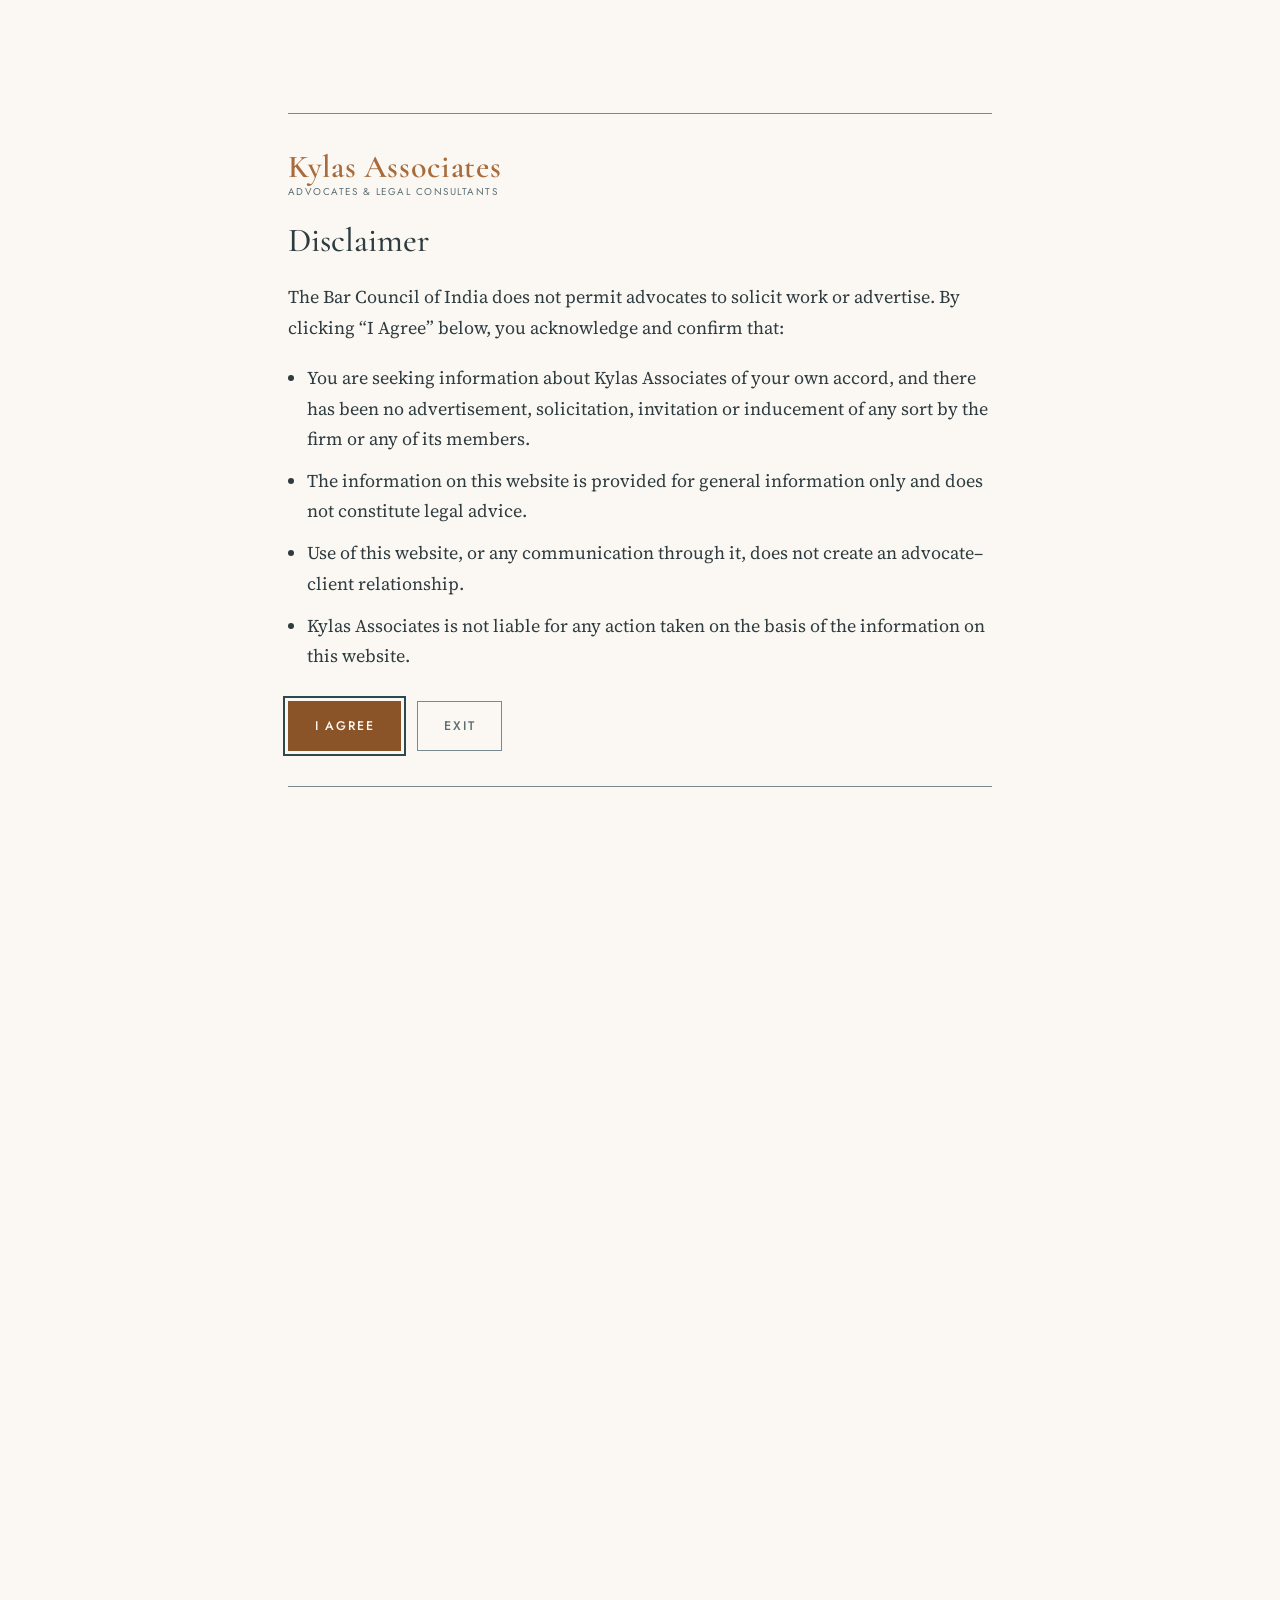
==== commit 701b9a65: "Remove page labels and home contact bar Co-Authored-By: Claude Opus 5.5 <noreply@anthropic.com>" ====
--- a/index.html
+++ b/index.html
@@ -44,7 +44,7 @@
 <main id="main">
 <section class="hero">
   <div class="wrap">
-    <span class="label">Advocates &amp; Legal Consultants</span>
+    
     <h1>Kylas Associates</h1>
     <p class="tagline">Advocates and legal consultants appearing before the Supreme Court of India, the High Court of Kerala, the High Court of Delhi, the High Court of Karnataka, tribunals, and the courts of Ernakulam, Thiruvananthapuram and Bengaluru.</p>
     <p class="intro">Founded by Dr. K. P. Kylasanatha Pillay, Senior Advocate, Kylas Associates is a law firm with offices in Kochi, Thiruvananthapuram and Delhi. The firm handles civil, criminal, constitutional, service, education, family and regulatory matters, together with registration, conveyancing and mediation.</p>
@@ -55,12 +55,6 @@
   </div>
 </section>
 
-<div class="wrap">
-  <p class="contact-bar">
-    <span>Phone: <a href="tel:+919895297201">9895297201</a></span>
-    <span>Email: <a href="mailto:kylasernakulam@gmail.com">kylasernakulam@gmail.com</a> · <a href="mailto:kylasachuth@gmail.com">kylasachuth@gmail.com</a></span>
-  </p>
-</div>
 
 <section class="section band" aria-labelledby="facts-title">
   <div class="wrap">
@@ -75,7 +69,7 @@
 
 <section class="section" aria-labelledby="about-teaser">
   <div class="wrap split">
-    <div><span class="label">About the Firm</span></div>
+    <div></div>
     <div class="narrow">
       <h2 id="about-teaser" class="visually-hidden">About the Firm</h2>
       <p class="lead">Kylas Associates was founded in 1991 by Dr. K. P. Kylasanatha Pillay, now a designated Senior Advocate practising before the Supreme Court of India. Over the years, the firm has grown into a team of eleven advocates supported by dedicated office staff, with offices in Kochi, Thiruvananthapuram and Delhi.</p>
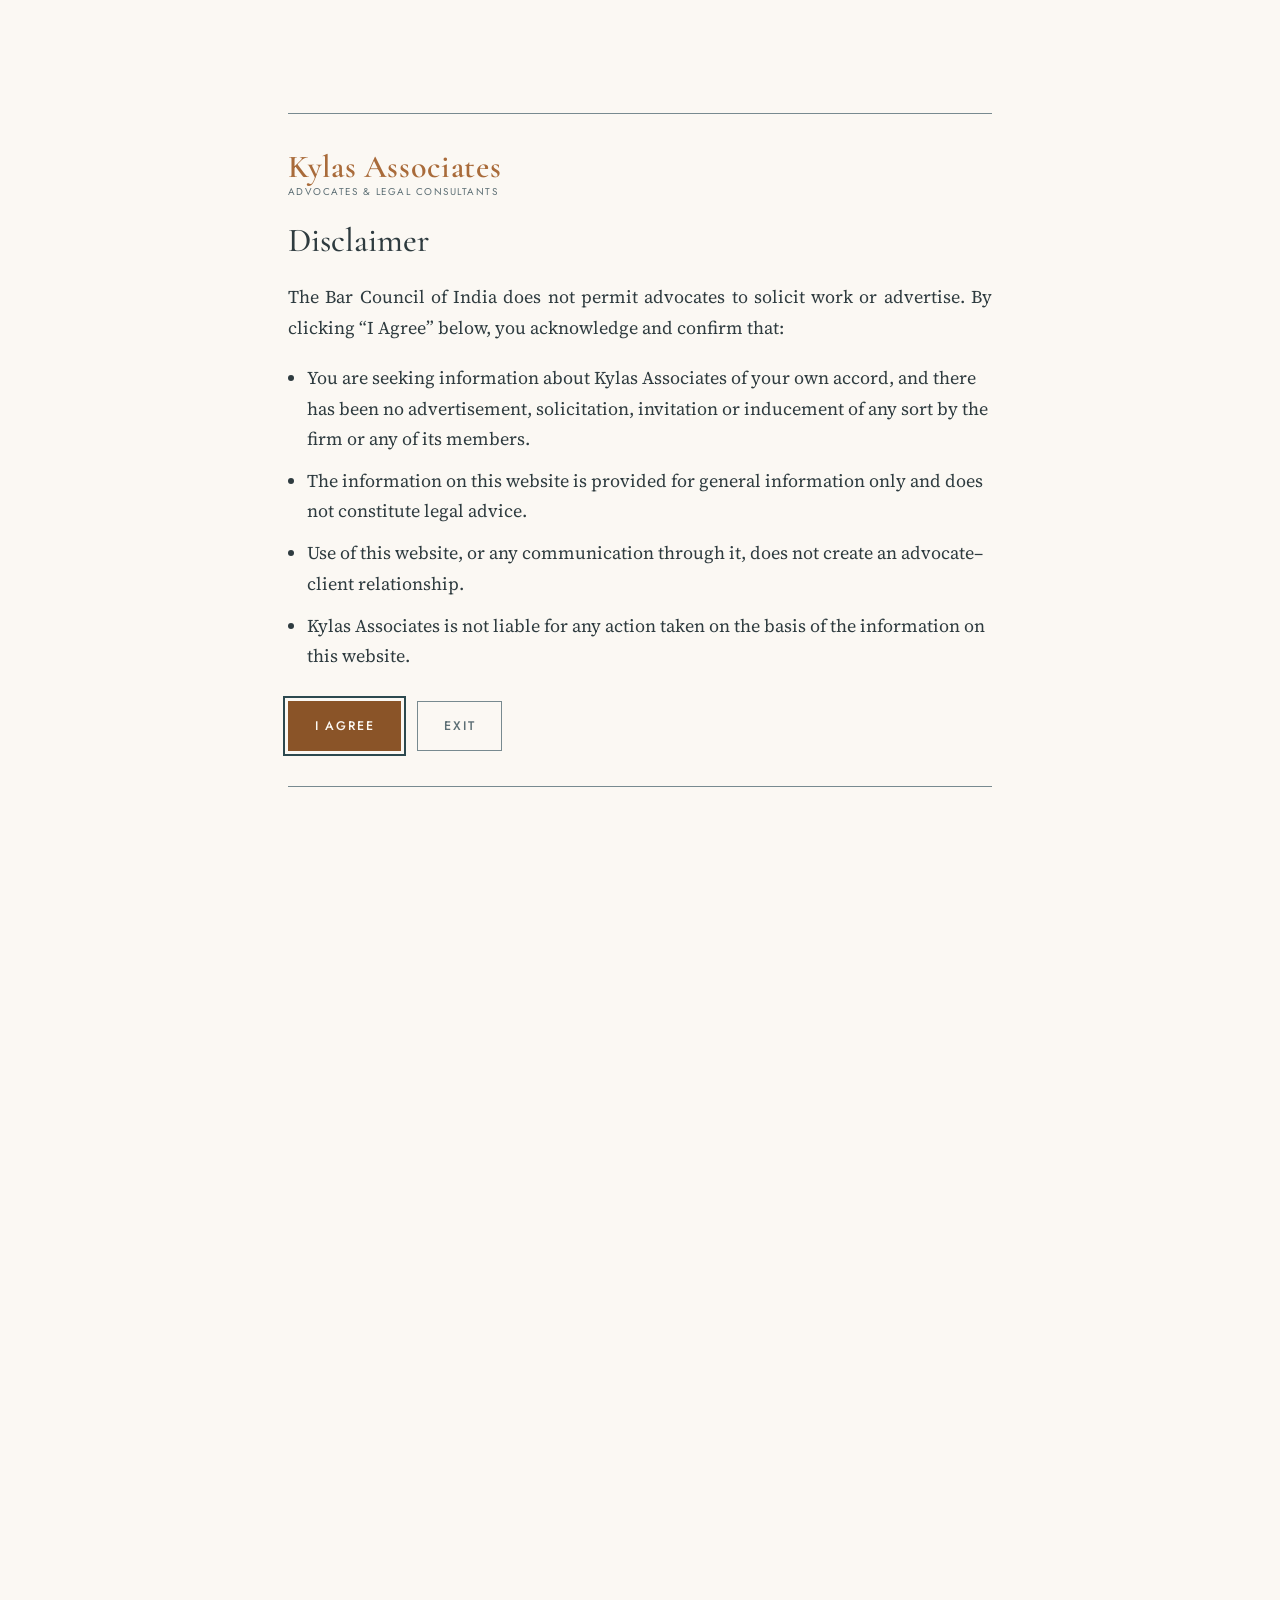
==== commit f224f964: "Add founder photo to home About section; justify paragraph text Key facts column stays left-aligned." ====
--- a/index.html
+++ b/index.html
@@ -69,7 +69,13 @@
 
 <section class="section" aria-labelledby="about-teaser">
   <div class="wrap split">
-    <div></div>
+    <figure class="founder-photo">
+      <div class="photo">
+        <img src="assets/team/kylasanatha-pillay.jpg" alt="Dr. K. P. Kylasanatha Pillay" width="600" height="600" loading="lazy">
+        <span class="initials" aria-hidden="true">KP</span>
+      </div>
+      <figcaption>Dr. K. P. Kylasanatha Pillay, Founder</figcaption>
+    </figure>
     <div class="narrow">
       <h2 id="about-teaser" class="visually-hidden">About the Firm</h2>
       <p class="lead">Kylas Associates was founded in 1991 by Dr. K. P. Kylasanatha Pillay, now a designated Senior Advocate practising before the Supreme Court of India. Over the years, the firm has grown into a team of eleven advocates supported by dedicated office staff, with offices in Kochi, Thiruvananthapuram and Delhi.</p>
--- a/assets/css/style.css
+++ b/assets/css/style.css
@@ -61,7 +61,7 @@
 h3 { font-size: clamp(1.4rem, 2.6vw, 1.7rem); }
 h4 { font-size: 1.25rem; }
 
-p { margin: 0 0 1.1em; }
+p { margin: 0 0 1.1em; text-align: justify; hyphens: auto; }
 p:last-child { margin-bottom: 0; }
 
 a { color: var(--copper-text); text-underline-offset: 0.18em; text-decoration-thickness: 1px; }
@@ -230,7 +230,7 @@
 .facts li { padding: 1.4rem 0; border-top: 1px solid rgba(247, 251, 250, 0.7); }
 .facts li:last-child { border-bottom: 1px solid rgba(247, 251, 250, 0.7); }
 .facts .num { margin-bottom: 0.3rem; }
-.facts p { font-family: var(--display); font-size: 1.45rem; line-height: 1.35; color: var(--charcoal); margin: 0; }
+.facts p { font-family: var(--display); font-size: 1.45rem; line-height: 1.35; color: var(--charcoal); margin: 0; text-align: left; hyphens: manual; }
 @media (min-width: 768px) {
   .facts { grid-template-columns: repeat(3, 1fr); gap: 2.5rem; }
   .facts li, .facts li:last-child { border-bottom: 0; }
